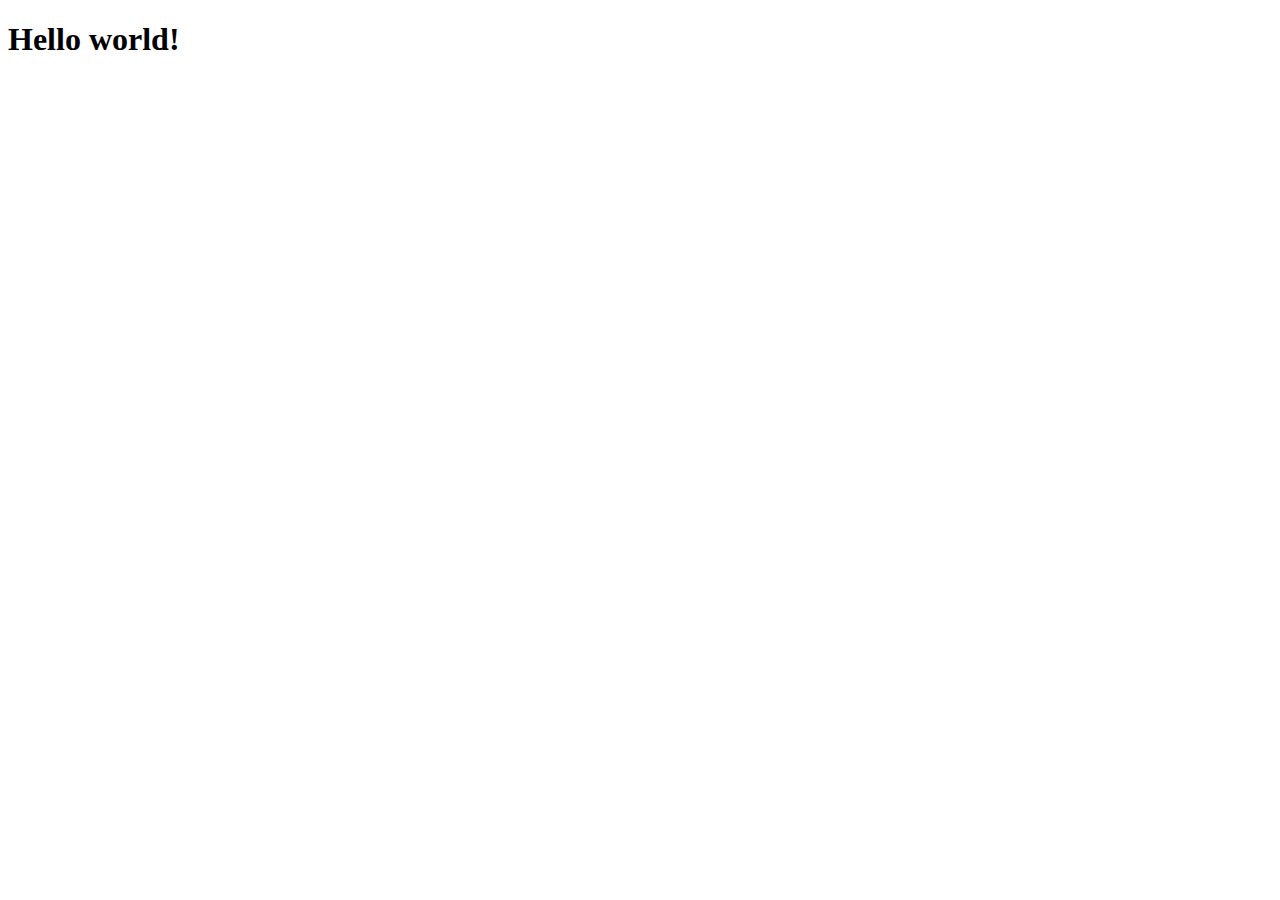
==== index.html @ a8e100d0 "get start" ====
<!DOCTYPE html>
<html lang="en">
<head>
  <meta charset="UTF-8">
  <meta http-equiv="X-UA-Compatible" content="IE=edge">
  <meta name="viewport" content="width=device-width, initial-scale=1.0">
  <title>Document</title>
</head>
<body>
  <h1>Hello world!</h1>
</body>
</html>
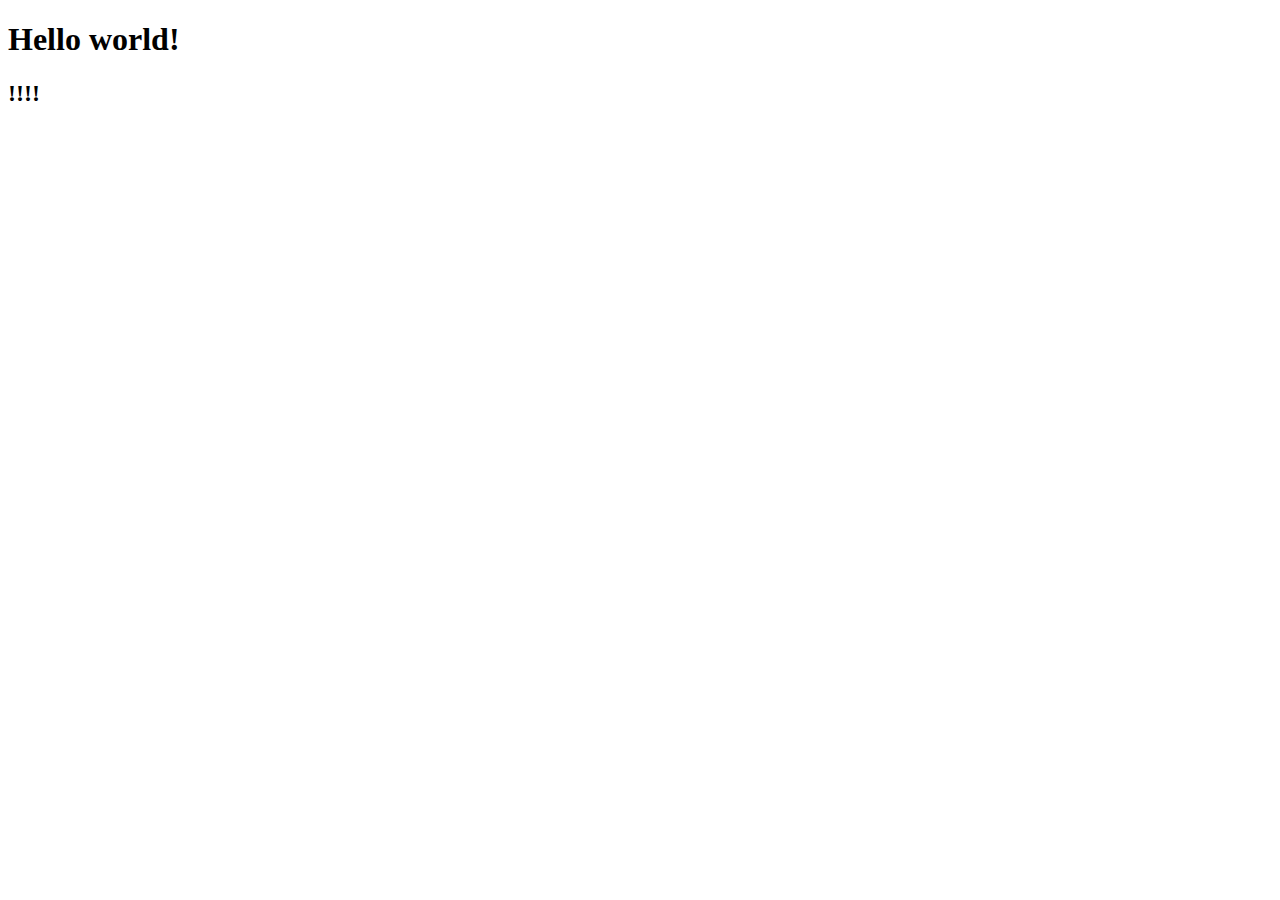
==== commit f8992dcb: "get get" ====
--- a/index.html
+++ b/index.html
@@ -8,5 +8,6 @@
 </head>
 <body>
   <h1>Hello world!</h1>
+  <h2>!!!!</h2>
 </body>
 </html>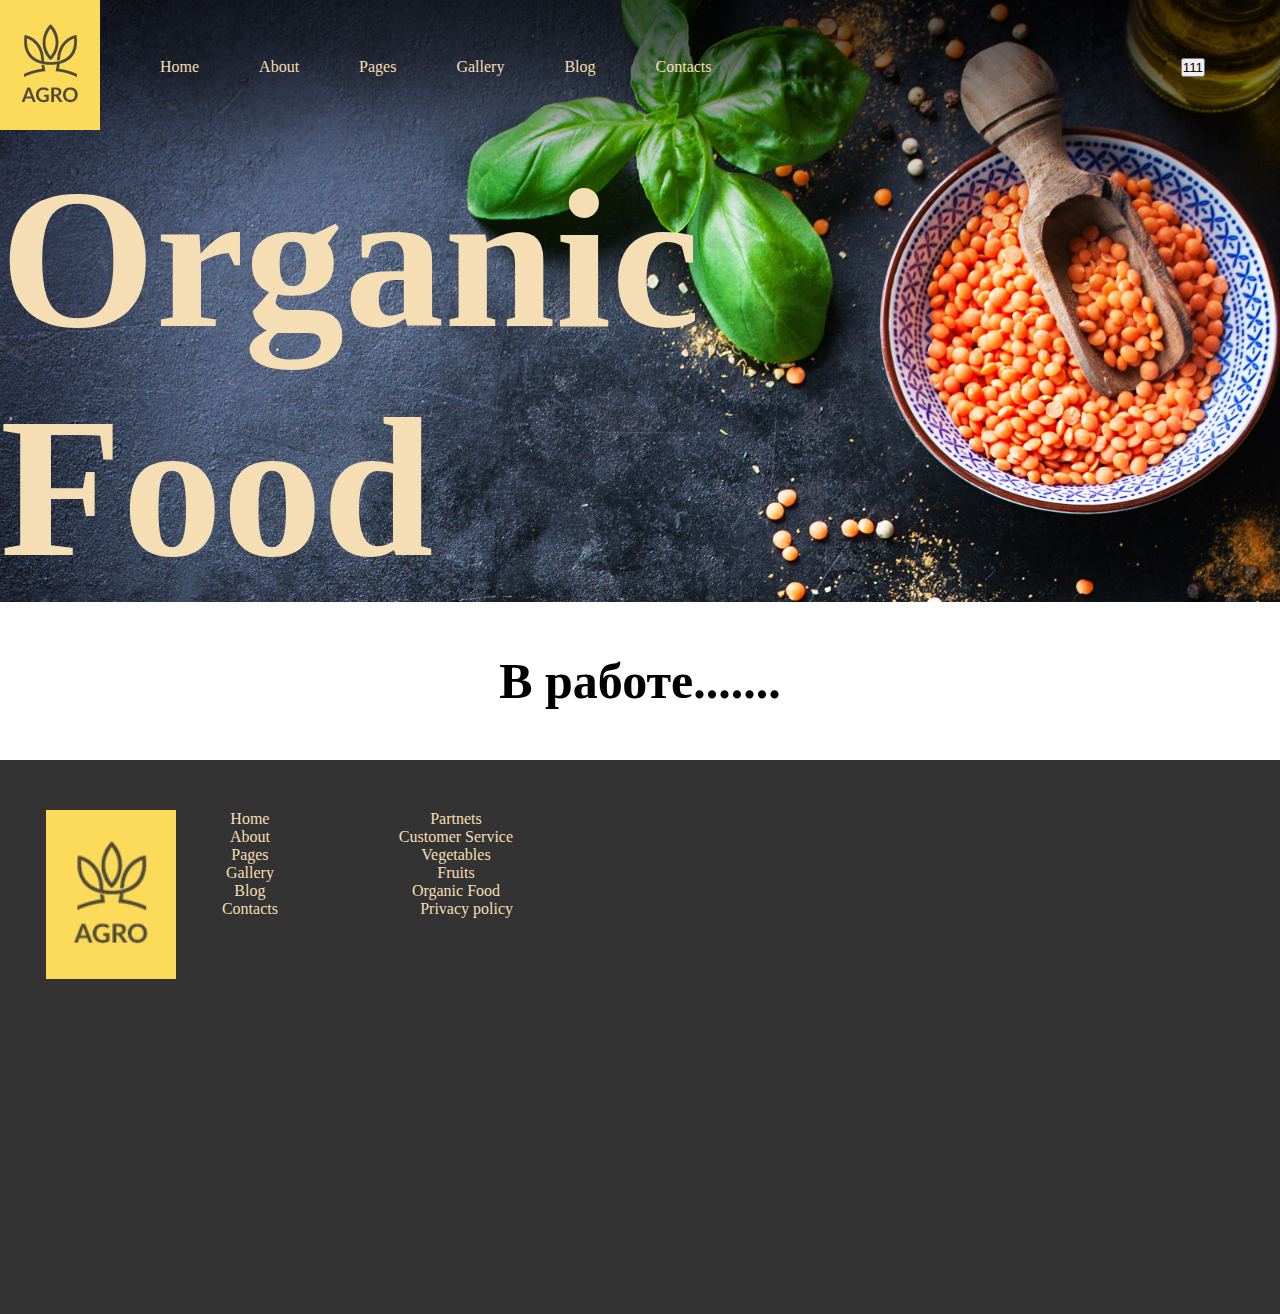
==== commit bf90eb6f: "test1" ====
--- a/index.html
+++ b/index.html
@@ -5,9 +5,64 @@
   <meta http-equiv="X-UA-Compatible" content="IE=edge">
   <meta name="viewport" content="width=device-width, initial-scale=1.0">
   <title>Document</title>
+  <link rel="stylesheet" href="css/style.css">
 </head>
 <body>
-  <h1>Hello world!</h1>
-  <h2>!!!!</h2>
+  <div class="wrapper">
+    <header>
+      <div class="header_container">
+        <nav>
+          <ul>
+            <li><img src="img/Logo.png" alt=""></li>
+            <li>Home</li>
+            <li>About</li>
+            <li>Pages</li>
+            <li>Gallery</li>
+            <li>Blog</li>
+            <li>Contacts</li>  
+            <li><button>111</button></li>                                   
+          </ul>
+        </nav>
+        <h1>Organic <br> Food</h1>
+      </div>
+    </header>
+
+    <section>
+      <h2>В работе.......</h2>
+    </section>
+
+    <footer>
+      <div class="footer_container">
+        <div class="left">
+            <img class="logo_footer" src="img/Logo.png" alt="">
+
+           
+        </div>
+        <div>
+          <ul class="footer_ul">
+            <li class="footer_li">Home</li>
+            <li class="footer_li">About</li>
+            <li class="footer_li">Pages</li>
+            <li class="footer_li">Gallery</li>
+            <li class="footer_li">Blog</li>
+            <li class="footer_li">Contacts</li> 
+          </ul>
+        </div>
+        <div>
+          <ul  class="footer_ul">
+            <li class="footer_li">Partnets</li>
+            <li class="footer_li">Customer Service</li>
+            <li class="footer_li">Vegetables</li>
+            <li class="footer_li">Fruits</li>
+            <li class="footer_li">Organic Food</li>
+            <li class="footer_li">Privacy policy</li>
+          </ul>
+        </div>
+        <div class="right">
+          <iframe src="https://www.google.com/maps/embed?pb=!1m18!1m12!1m3!1d391.1652606994246!2d37.586775946040554!3d48.73537290960362!2m3!1f0!2f0!3f0!3m2!1i1024!2i768!4f13.1!3m3!1m2!1s0x40df973c5c40a5d3%3A0x9c07b05f325732c3!2z0JDQutCw0LTQtdC80LjRjyDQqNCw0LM!5e0!3m2!1sru!2sua!4v1618956662207!5m2!1sru!2sua" width="600" height="500" style="border:0;" allowfullscreen="" loading="lazy"></iframe>
+        </div>
+      </div>
+    </footer>
+  </div>
 </body>
 </html>--- a/css/style.css
+++ b/css/style.css
@@ -0,0 +1,60 @@
+* {
+  margin: 0;
+  padding: 0;
+}
+header {
+  background-image: url(../img/fon_header.jpg);
+  background-repeat: no-repeat;
+  background-size: cover;
+}
+.header_container {
+  width: 100%;
+  max-width: 1400px;
+  margin: auto;
+}
+nav {
+
+}
+ul {
+  display: flex;
+  justify-content: flex-start;
+  align-items: center;
+  list-style: none;
+  color: wheat;
+  padding: 0 15px 10px 0;
+}
+li {
+  margin-right: 60px;
+
+}
+li:last-child {
+  margin-left: auto;
+}
+h1 {
+  text-align: left;
+  color: wheat;
+  font-size: 200px;
+}
+h2 {
+  padding: 50px;
+  font-size: 50px;
+  text-align: center;
+}
+footer {
+  background-color: #333333;
+}
+.footer_container {
+  display: flex;
+  justify-content: space-evenly;
+  padding-top: 50px;
+}
+.logo_footer {
+  width: 130px;
+  height: auto;
+}
+.left {
+  justify-content: space-between;
+}
+.footer_ul {
+  flex-direction: column;
+}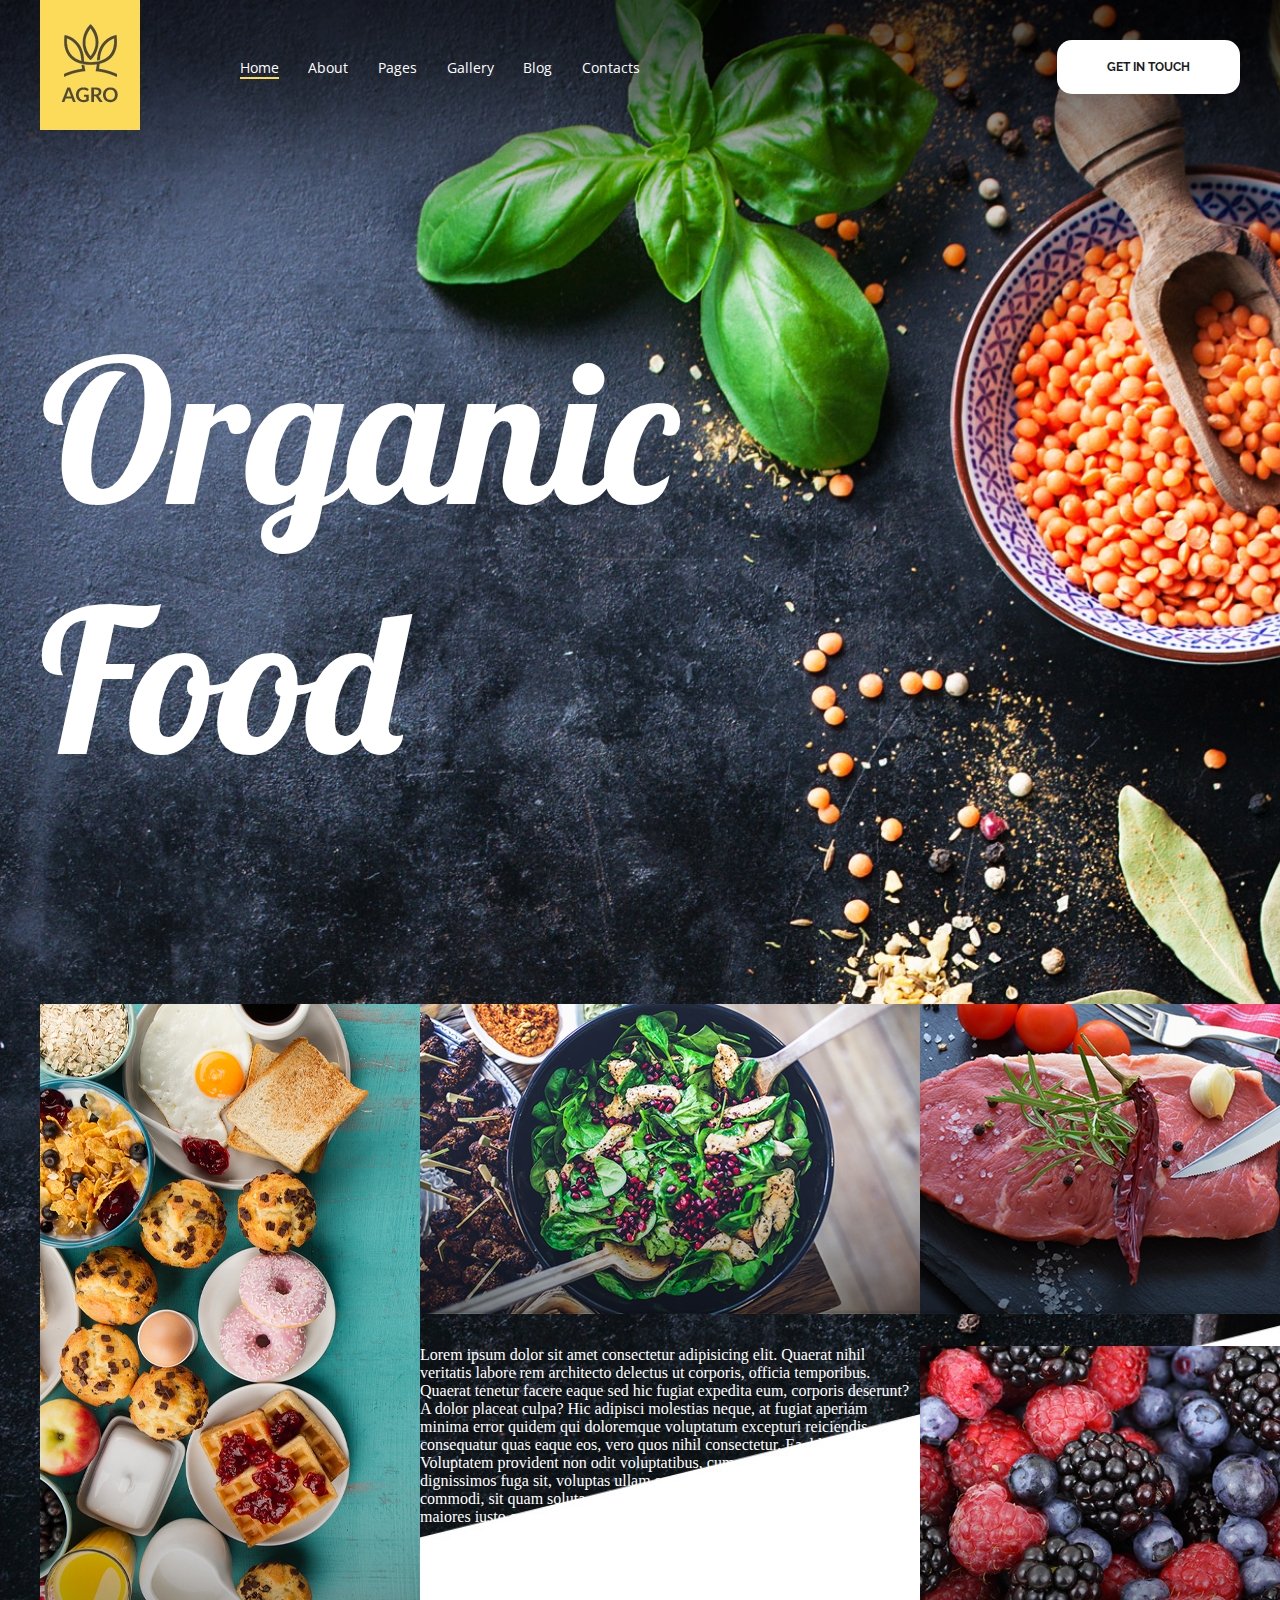
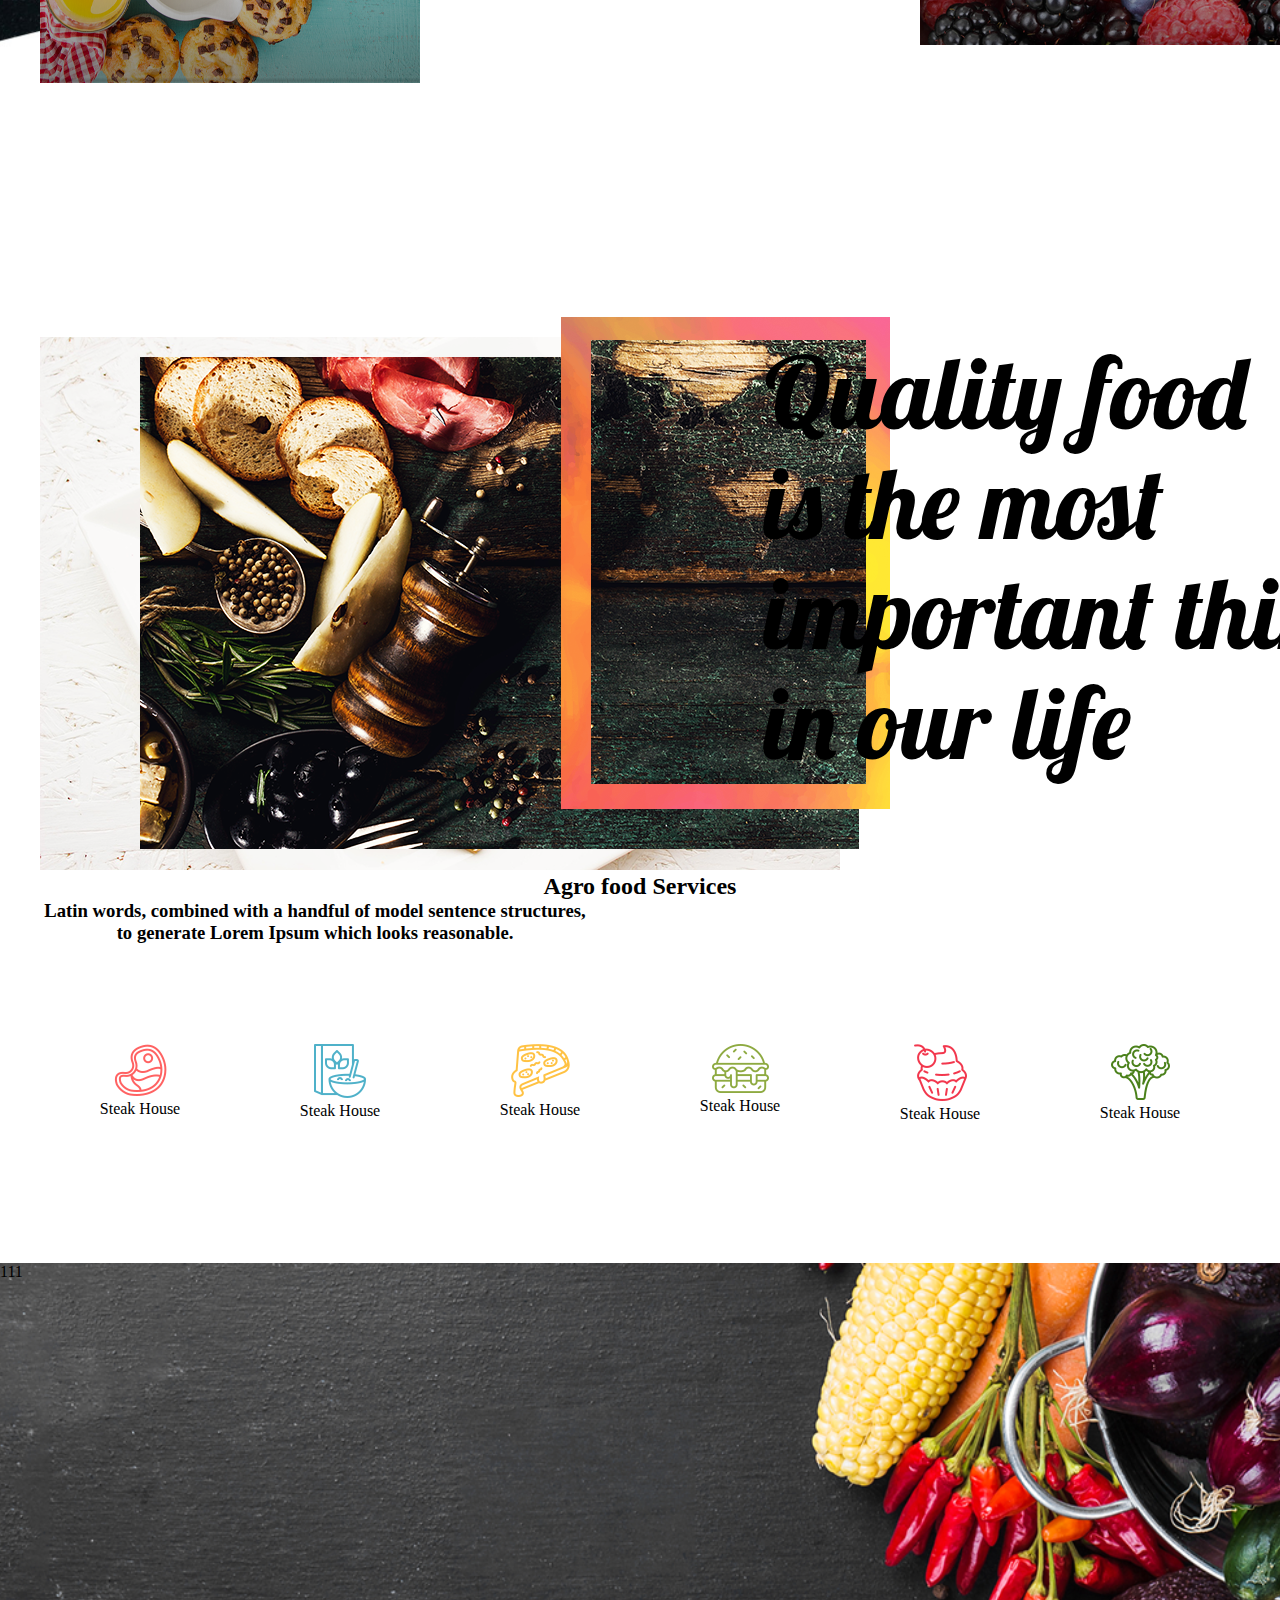
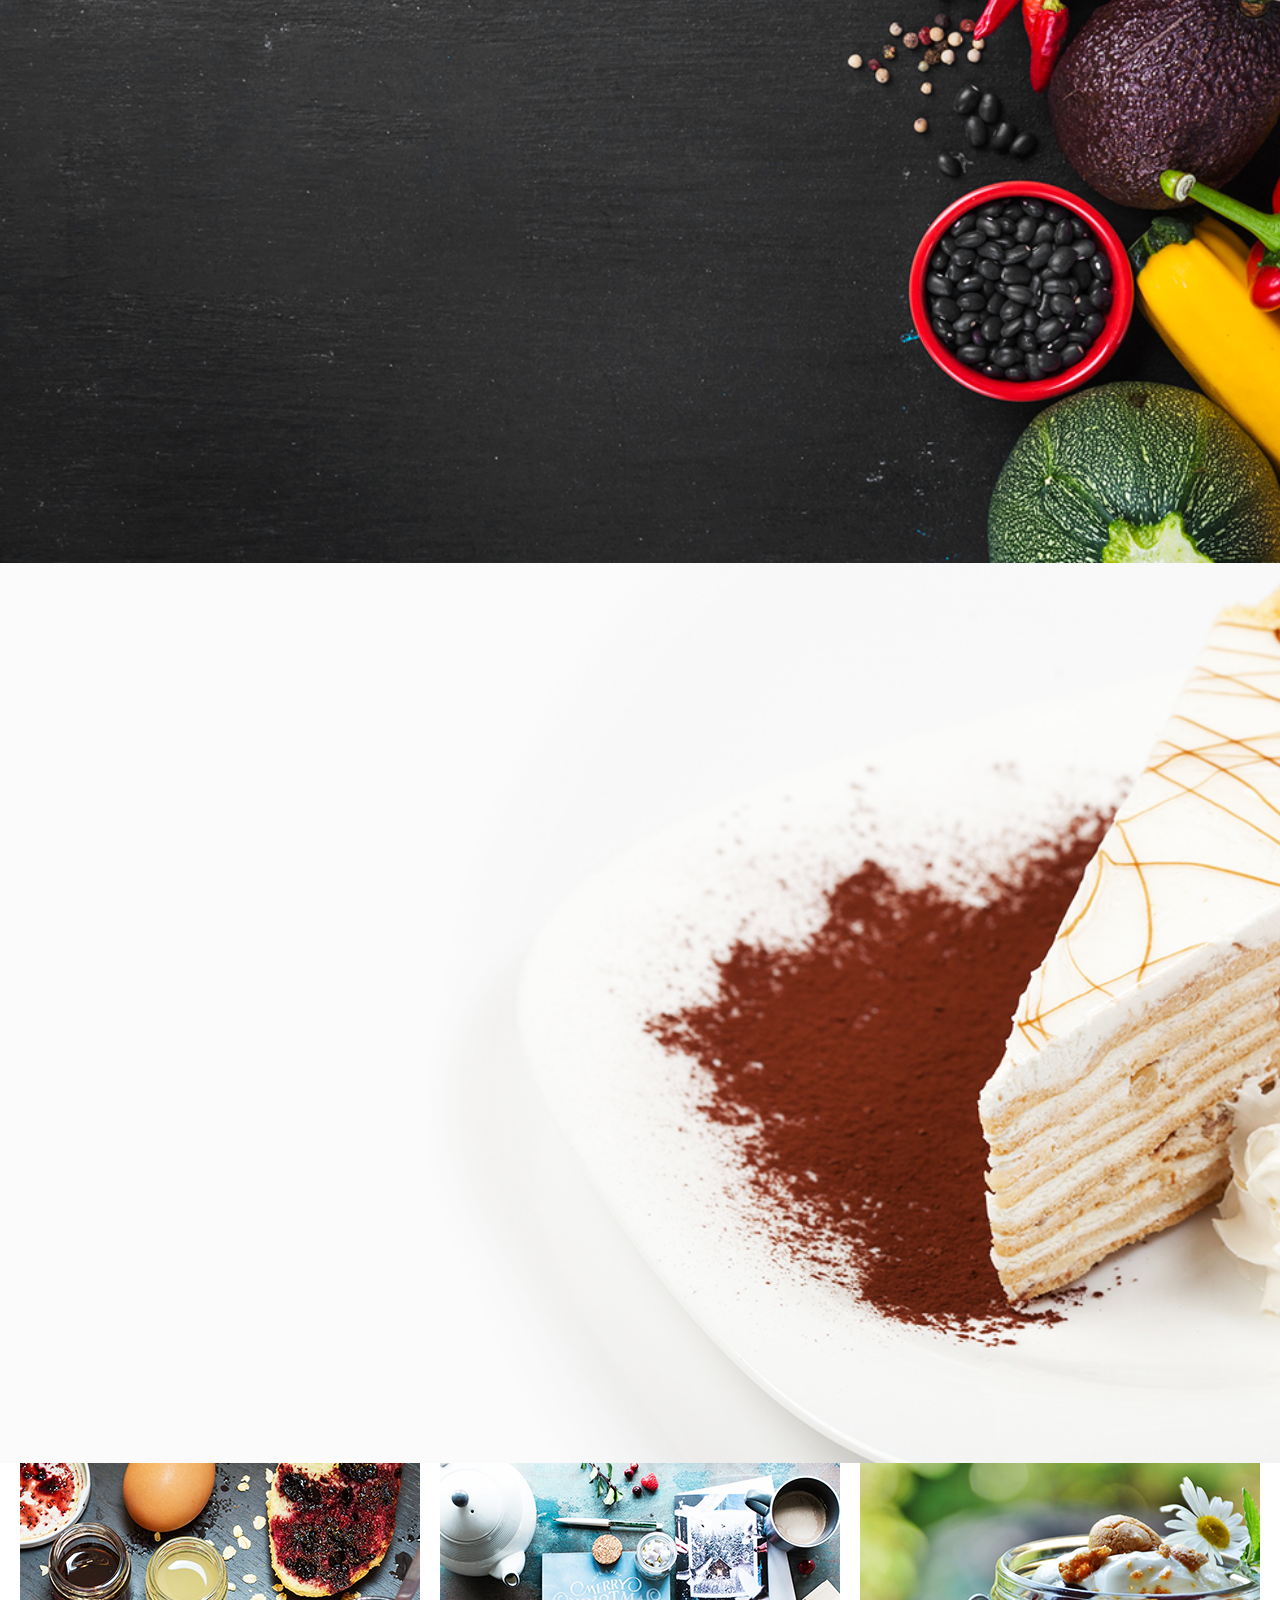
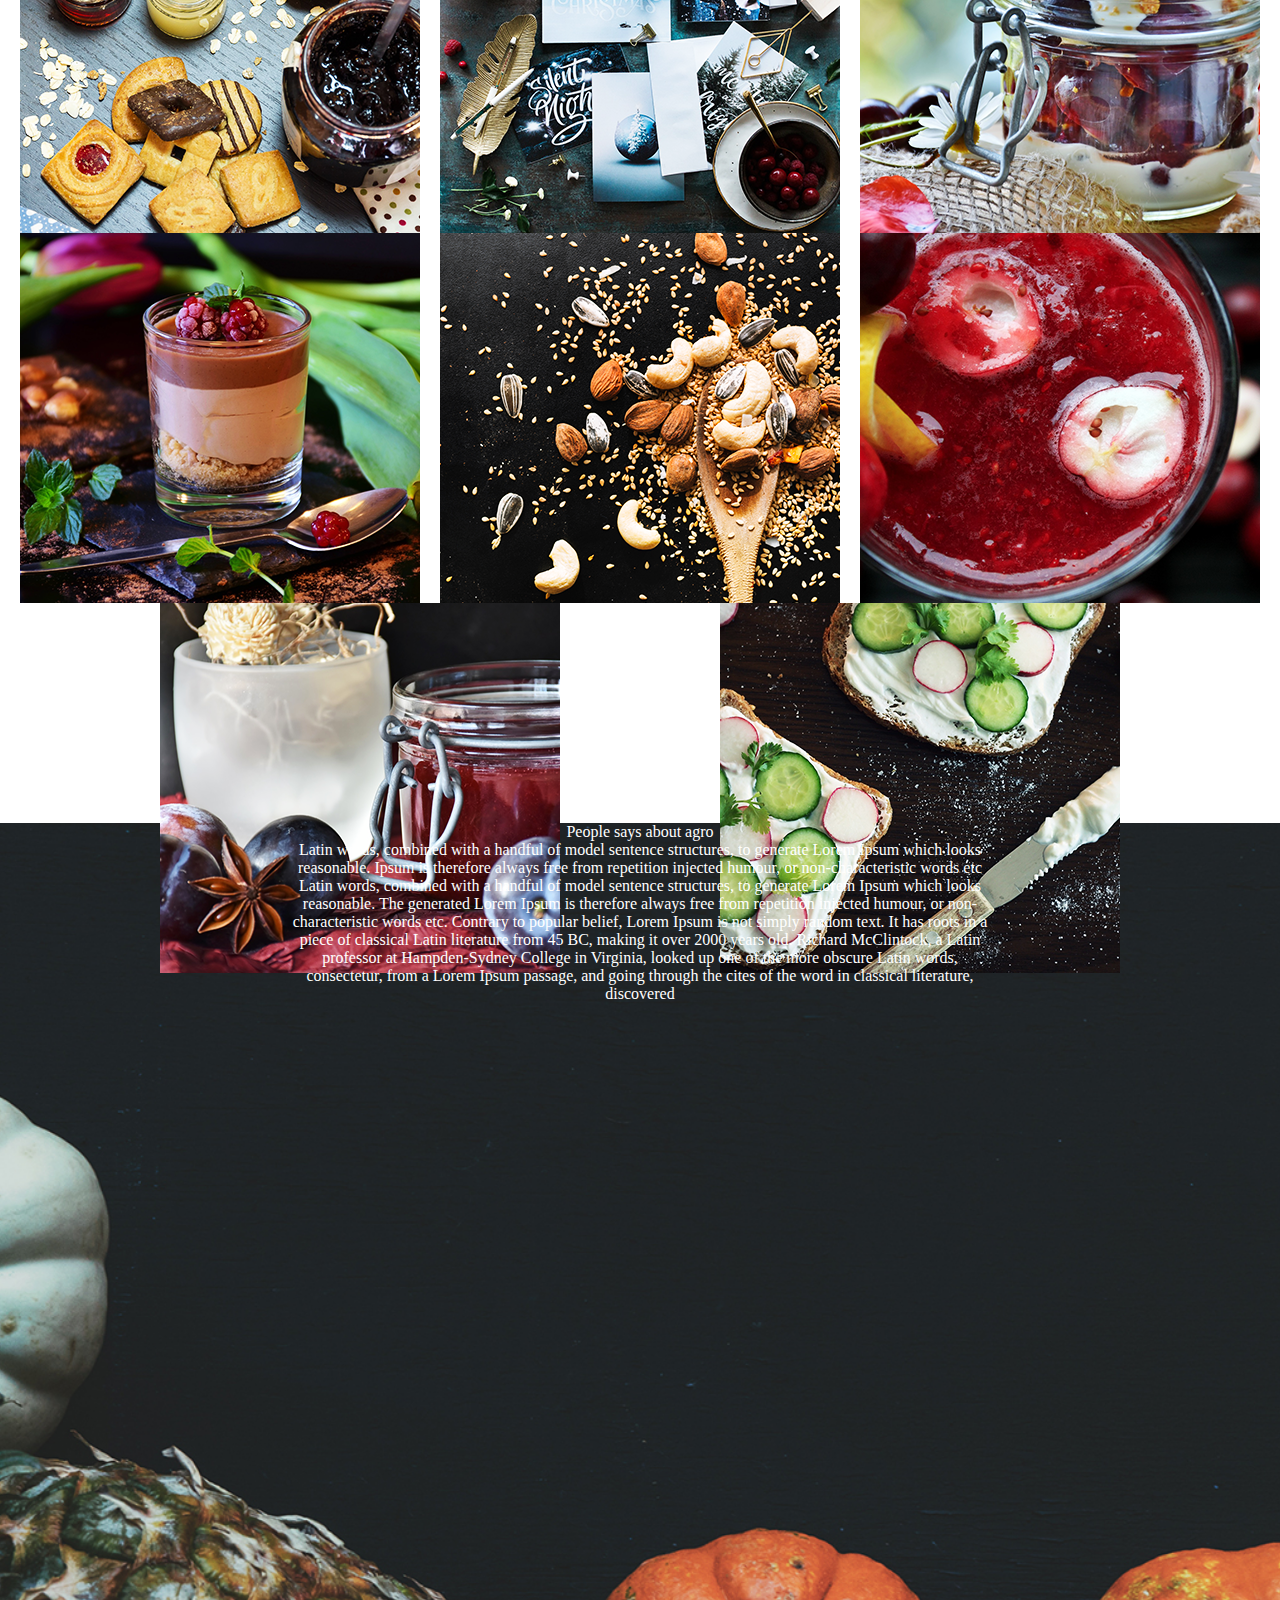
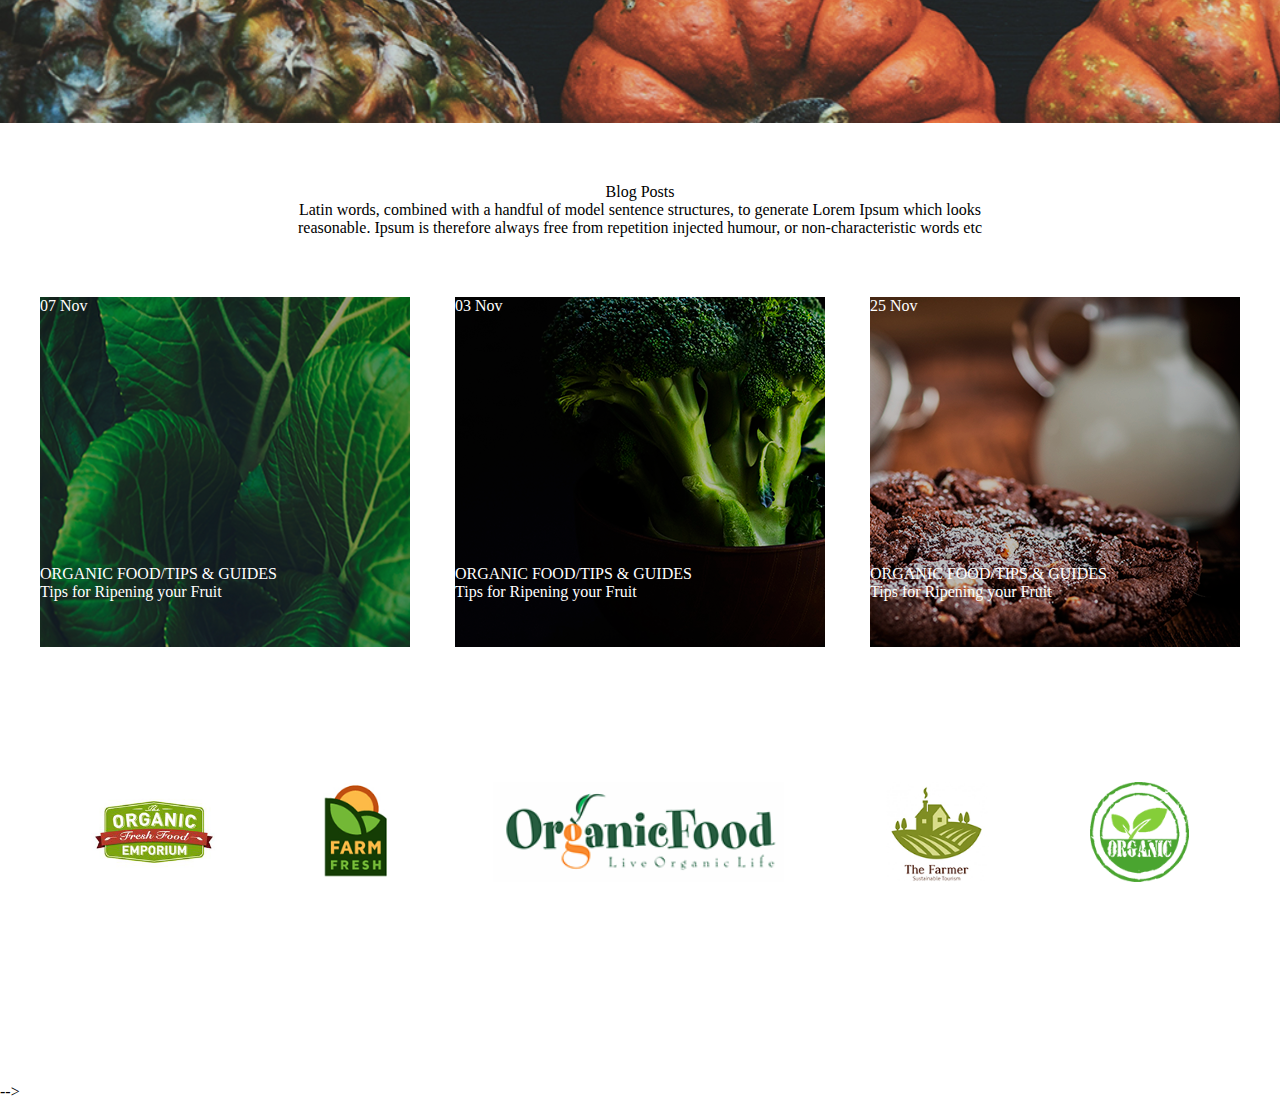
==== commit 30db6408: "test_2" ====
--- a/index.html
+++ b/index.html
@@ -10,59 +10,184 @@
 <body>
   <div class="wrapper">
     <header>
-      <div class="header_container">
+      <div class="header_header">
         <nav>
           <ul>
-            <li><img src="img/Logo.png" alt=""></li>
-            <li>Home</li>
-            <li>About</li>
-            <li>Pages</li>
-            <li>Gallery</li>
-            <li>Blog</li>
-            <li>Contacts</li>  
-            <li><button>111</button></li>                                   
+            <li> <img src="img/header/Logo.png" alt="logo_baner"></li>
+            <li> <a href="#" class="polosa">Home</a></li>
+            <li> <a href="#">About</a></li>
+            <li> <a href="#">Pages</a></li>
+            <li> <a href="#">Gallery</a></li>
+            <li> <a href="#">Blog</a></li>
+            <li> <a href="#">Contacts</a></li>
           </ul>
+          <a href="#" class="btn">Get in Touch</a>
         </nav>
-        <h1>Organic <br> Food</h1>
       </div>
     </header>
+    <section class="odin">
+      <div class="section_container_0">
+        <p>Organic <br> Food</p>
+      </div>
+      <div class="section_container_1">
+        <div class="div1"> <img src="img/header/container/img_1_1.png" alt="" class="img_vert"></div>
+        <div class="div2"> <img src="img/header/container/img_2_1.png" alt="" class="img"></div>
+        <div class="div3"> <img src="img/header/container/img_3_1.png" alt="" class="img"></div>
+        <div class="div4"> <img src="img/header/container/img_4_1.png" alt="" class="img"></div>
+        <div class="div5"> Lorem ipsum dolor sit amet consectetur adipisicing elit. Quaerat nihil veritatis labore rem architecto delectus ut corporis, officia temporibus. Quaerat tenetur facere eaque sed hic fugiat expedita eum, corporis deserunt?
+        A dolor placeat culpa? Hic adipisci molestias neque, at fugiat aperiam minima error quidem qui doloremque voluptatum excepturi reiciendis consequatur quas eaque eos, vero quos nihil consectetur. Ea, blanditiis esse.
+        Voluptatem provident non odit voluptatibus, cumque libero doloribus, dignissimos fuga sit, voluptas ullam sunt asperiores optio debitis! Id, commodi, sit quam soluta repellat necessitatibus consectetur, accusantium maiores iusto cum cupiditate. </div>
+       </div>
+    </section>
+  </div>
 
-    <section>
-      <h2>В работе.......</h2>
+
+
+    <section class="section_2">
+      <div class="section_container_2">
+        <img class="img_2" src="img/section_1/img_1_2.png" alt="">
+        <img class="img_1" src="img/section_1/img_1_1.png" alt="">
+        <img class="img_3" src="img/section_1/img_2_1.png" alt="">
+        <p>
+          <span>Quality</span>
+          <span>food <br> is the</span>
+          <span>most <br> important</span>
+          <span>thing <br> in our</span>
+          <span>life</span>
+        </p>
+        
+      </div>
+
+    </section>
+
+    <section class="section_2">
+      <div class="section_container_2">
+        <div class="div">
+          <h2>Agro food Services</h2>
+          <h3>Latin words, combined with a handful of model sentence structures,
+             to generate Lorem Ipsum which looks reasonable.</h3>
+          <div class="img_s2">
+            <div class="div_div">
+              <img src="img/section_2/img1_1.png" alt="">
+              <span>Steak House</span>
+            </div>
+            <div class="div_div">
+              <img src="img/section_2/img1_2.png" alt="">
+              <span>Steak House</span>
+            </div>
+            <div class="div_div">
+              <img src="img/section_2/img1_3.png" alt="">
+              <span>Steak House</span>
+            </div>
+            <div class="div_div">
+              <img src="img/section_2/img1_4.png" alt="">
+              <span>Steak House</span>
+            </div>
+            <div class="div_div">
+              <img src="img/section_2/img1_5.png" alt="">
+              <span>Steak House</span>
+            </div>
+            <div class="div_div">
+              <img src="img/section_2/img1_6.png" alt="">
+              <span>Steak House</span>
+            </div>
+          </div>
+        </div>
+      </div>
+    </section>
+
+    <section class="section_3">
+      <div class="section_container">
+        <p>111</p>
+      </div>
+    </section>
+
+    <section class="section_4">
+
+    </section>
+
+    <section class="section_5">
+      <div class="section_container"></div>
+    </section>
+
+    <section class="section_6">
+      <img src="img/section_6/img1_1.png" alt="galleryy">
+      <img src="img/section_6/img1_2.png" alt="galleryy">
+      <img src="img/section_6/img1_3.png" alt="galleryy">
+      <img src="img/section_6/img1_4.png" alt="galleryy">
+      <img src="img/section_6/img1_5.png" alt="galleryy">
+      <img src="img/section_6/img1_6.png" alt="galleryy">
+      <img src="img/section_6/img1_7.png" alt="galleryy">
+      <img src="img/section_6/img1_8.png" alt="galleryy">
+    </section>
+
+    <section class="section_7">
+      <div class="section_container_7">
+        <div class="text">
+          <p>People says about agro</p>
+          <p>Latin words, combined with a handful of model sentence structures, to generate Lorem Ipsum which looks reasonable.
+            Ipsum is therefore always free from repetition injected humour, or non-characteristic words etc</p>
+          <p>Latin words, combined with a handful of model sentence structures, to generate Lorem Ipsum which looks reasonable.
+             The generated Lorem Ipsum is therefore always free from repetition injected humour, or non-characteristic words etc.
+            Contrary to popular belief, Lorem Ipsum is not simply random text. It has roots in a piece of classical Latin
+            literature from 45 BC, making it over 2000 years old. Richard McClintock, a Latin professor at Hampden-Sydney
+            College in Virginia, looked up one of the more obscure Latin words, consectetur, from a Lorem Ipsum passage,
+            and going through the cites of the word in classical literature, discovered</p>
+        </div>
+      </div>
+    </section>
+
+    <section class="section_8">
+      <div class="section_container_8">
+        <div class="text">
+          <span>Blog</span> <span>Posts</span>
+          <p>Latin words, combined with a handful of model sentence structures, to generate Lorem Ipsum which looks reasonable.
+            Ipsum is therefore always free from repetition injected humour, or non-characteristic words etc
+          </p>
+        </div>
+        <div class="news">
+          <div class="card card_fon_1">
+            <div class="item_top">
+              <span>07</span> <span>Nov</span>
+            </div>
+            <div class="item_bottom">
+              <p>ORGANIC FOOD/TIPS & GUIDES</p>
+              <p>Tips for Ripening your Fruit</p>
+            </div>
+          </div>
+          <div class="card card_fon_2">
+            <div class="item_top">
+              <span>03</span> <span>Nov</span>
+            </div>
+            <div class="item_bottom">
+              <p>ORGANIC FOOD/TIPS & GUIDES</p>
+              <p>Tips for Ripening your Fruit</p>
+            </div>
+          </div>
+          <div class="card card_fon_3">
+            <div class="item_top">
+              <span>25</span> <span>Nov</span>
+            </div>
+            <div class="item_bottom">
+              <p>ORGANIC FOOD/TIPS & GUIDES</p>
+              <p>Tips for Ripening your Fruit</p>
+            </div>
+          </div>
+        </div>
+        <div class="partners">
+          <img src="img/section_8/partners/img1_1.png" alt="partners_logo">
+          <img src="img/section_8/partners/img1_2.png" alt="partners_logo">
+          <img src="img/section_8/partners/img1_3.png" alt="partners_logo">
+          <img src="img/section_8/partners/img1_4.png" alt="partners_logo">
+          <img src="img/section_8/partners/img1_5.png" alt="partners_logo">
+        </div>
+      </div>
     </section>
 
     <footer>
-      <div class="footer_container">
-        <div class="left">
-            <img class="logo_footer" src="img/Logo.png" alt="">
+      <div class="footer_container"></div>
+    </footer> -->
 
-           
-        </div>
-        <div>
-          <ul class="footer_ul">
-            <li class="footer_li">Home</li>
-            <li class="footer_li">About</li>
-            <li class="footer_li">Pages</li>
-            <li class="footer_li">Gallery</li>
-            <li class="footer_li">Blog</li>
-            <li class="footer_li">Contacts</li> 
-          </ul>
-        </div>
-        <div>
-          <ul  class="footer_ul">
-            <li class="footer_li">Partnets</li>
-            <li class="footer_li">Customer Service</li>
-            <li class="footer_li">Vegetables</li>
-            <li class="footer_li">Fruits</li>
-            <li class="footer_li">Organic Food</li>
-            <li class="footer_li">Privacy policy</li>
-          </ul>
-        </div>
-        <div class="right">
-          <iframe src="https://www.google.com/maps/embed?pb=!1m18!1m12!1m3!1d391.1652606994246!2d37.586775946040554!3d48.73537290960362!2m3!1f0!2f0!3f0!3m2!1i1024!2i768!4f13.1!3m3!1m2!1s0x40df973c5c40a5d3%3A0x9c07b05f325732c3!2z0JDQutCw0LTQtdC80LjRjyDQqNCw0LM!5e0!3m2!1sru!2sua!4v1618956662207!5m2!1sru!2sua" width="600" height="500" style="border:0;" allowfullscreen="" loading="lazy"></iframe>
-        </div>
-      </div>
-    </footer>
   </div>
 </body>
 </html>--- a/css/style.css
+++ b/css/style.css
@@ -1,60 +1,297 @@
+@import url('https://fonts.googleapis.com/css2?family=Lato:wght@700;900&family=Lobster&family=Open+Sans:wght@300;400&family=Raleway:wght@100;400;700;900&display=swap');
+/* 
+font-family: 'Lato', sans-serif; 700  900
+font-family: 'Lobster', cursive;  400
+font-family: 'Open Sans', sans-serif; 300  400
+font-family: 'Raleway', sans-serif;  100 400  700 900
+*/
+
 * {
   margin: 0;
   padding: 0;
 }
+*, 
+*::after, 
+*::before {
+  box-sizing: border-box;
+}
+
+.wrapper {
+  background-color: #fff;
+  margin: 0 auto;
+
+  background-image: url(../img/header/fon_header.jpg);
+  background-repeat: no-repeat;
+  background-position: top;
+  background-size: cover;
+}
+a {
+  text-decoration: none;
+  font-family: 'Open Sans', sans-serif;
+  font-size: 14px;
+  font-weight: 400;
+  color: #fff;
+}
+.polosa {
+  border-bottom: 2px solid #fcdb5a;
+}
+ul {
+  list-style: none;
+}
+li:first-child {
+  margin-right: 70px;
+}
+
+/* header */
 header {
-  background-image: url(../img/fon_header.jpg);
-  background-repeat: no-repeat;
-  background-size: cover;
-}
-.header_container {
-  width: 100%;
-  max-width: 1400px;
-  margin: auto;
+  width: auto;
+  margin-bottom: 170px;
+}
+.header_header {
+  max-width: 1200px;
+  width: 100%;
+  margin: 0 auto;
 }
 nav {
-
+  display: flex;
+  align-items: center;
 }
 ul {
+  display: flex;
+  justify-content: space-between;
+  align-items: center;
+  width: 50%;
+}
+nav .btn {
+  margin-left: auto;
+  padding: 20px 50px;
+  background-color: #fff;
+  color: #1b1b1b;
+  font-family: 'Raleway', sans-serif;
+  font-weight: 700;
+  text-transform: uppercase;
+  font-size: 12px;
+  justify-content: center;
+  border-radius: 15px;
+  -webkit-border-radius: 15px;
+  -moz-border-radius: 15px;
+  -ms-border-radius: 15px;
+  -o-border-radius: 15px;
+}
+.section_container_0 {
+  max-width: 1200px;
+  width: 100%;
+  margin: 0 auto;
   display: flex;
   justify-content: flex-start;
   align-items: center;
-  list-style: none;
-  color: wheat;
-  padding: 0 15px 10px 0;
-}
-li {
-  margin-right: 60px;
-
-}
-li:last-child {
-  margin-left: auto;
-}
-h1 {
-  text-align: left;
-  color: wheat;
+  padding-bottom: 200px;
+}
+.section_container_0 p {
+  font-family: 'Lobster', cursive;
+  font-weight: 400;
+  text-transform: capitalize;
   font-size: 200px;
-}
-h2 {
-  padding: 50px;
-  font-size: 50px;
-  text-align: center;
-}
-footer {
-  background-color: #333333;
-}
-.footer_container {
-  display: flex;
+  color: #fff;
+}
+/* section_1 */
+
+.section_container_1 {
+  display: grid;
+  grid-template-columns: 1fr 1fr 1fr;
+  grid-template-rows: 1fr 1fr;
+  grid-column-gap: 0px;
+  grid-row-gap: 0px;
+
+  max-width: 1200px;
+  width: 100%;
+  margin: 0 auto;
+  }
+  .img_vert {
+    width: 380px;
+    height: auto;
+  }
+  .img {
+    width: 500px;
+    height: auto;
+  }
+  .div5 {
+    color: #fff;
+  }
+  .div1 { grid-area: 1 / 1 / 3 / 2; }
+  .div2 { grid-area: 1 / 2 / 2 / 3; }
+  .div3 { grid-area: 1 / 3 / 2 / 4; }
+  .div4 { grid-area: 2 / 3 / 3 / 4; }
+  .div5 { grid-area: 2 / 2 / 3 / 3; }
+
+  .odin {
+    margin-bottom: 150px;
+  }
+/* section_2 */
+.section_2 {
+  margin-bottom: 140px;
+}
+.section_container_2 {
+  max-width: 1200px;
+  width: 100%;
+  margin: 0 auto;
+  position: relative;
+}
+.img_1 {
+  width: 719px;
+  height: auto;
+  top: 120px;
+  left: 100px;
+  z-index: 3;
+  position: relative;
+}
+.img_2 {
+  width: 800px;
+  height: auto;
+  top: 100px;
+  z-index: 1;
+  position: absolute;
+}
+.img_3 {
+  width: 329px;
+  height: auto;
+  top: 80px;
+  right: 350px;
+  z-index: 5;
+  position: absolute;
+}
+.section_container_2 p {
+  font-family: 'Lobster', cursive;
+  font-weight: 400;
+  font-size: 100px;
+  line-height: 110px;
+  color: #000;
+  top: 100px;
+  right: -140px;
+  z-index: 6;
+  position: absolute;
+  margin-bottom: 140px;
+}
+.div {
+  text-align: center;
+  margin: 0 auto;
+}
+.div h2 {
+  text-align: center;
+}
+.div h3 {
+  text-align: center;
+  width: 550px;
+  padding-bottom: 100px;
+}
+.img_s2 {
+  display: flex;
+  justify-content: space-around;
+}
+.div_div span{
+  display: block;
+}
+/* section_3 */
+.section_3 {
+  height: 100vh;
+  width: auto;
+
+  background-image: url(../img/section_3/fon_section_3.png);
+  background-repeat: no-repeat;
+  background-position: top;
+  background-size: cover;
+}
+/* section_4 */
+.section_4 {
+  height: 100vh;
+  width: auto;
+
+  background-image: url(../img/section_4/img1_2.png);
+  background-repeat: no-repeat;
+  background-position: top;
+  background-size: cover;
+}
+/* section_5 */
+/* section_6 */
+.section_6 {
+  height: 100vh;
+  width: auto;
+  display: flex;
+  flex-wrap: wrap;
   justify-content: space-evenly;
-  padding-top: 50px;
-}
-.logo_footer {
-  width: 130px;
-  height: auto;
-}
-.left {
+}
+.section_6 img {
+  height:370px;
+  width: auto;
+}
+/* section_7 */
+.section_7 {
+  height: 100vh;
+  width: auto;
+
+  background-image: url(../img/section_7/img1_1.jpg);
+  background-repeat: no-repeat;
+  background-position: center;
+  background-size: cover;
+}
+.section_container_7 {
+  color: #fff;
+}
+/* section_8 */
+.section_8 {
+  height: 100vh;
+  width: auto;
+}
+.section_container_8 {
+  max-width: 1200px;
+  width: 100%;
+  margin: 0 auto;
+}
+.text {
+  text-align: center;
+  margin: 60px auto;
+  width: 700px;
+}
+.news {
+  display: flex;
   justify-content: space-between;
-}
-.footer_ul {
-  flex-direction: column;
-}+  margin-bottom: 135px;
+}
+.card {
+  height: 350px;
+  width: 370px;
+  color: #fff;
+}
+.card_fon_1 {
+  background-image: url(../img/section_8/img1_1_1.png);
+  background-repeat: no-repeat;
+  background-position: center;
+  background-size: cover;
+}
+.card_fon_2 {
+  background-image: url(../img/section_8/img1_2.png);
+  background-repeat: no-repeat;
+  background-position: center;
+  background-size: cover;
+}
+.card_fon_3 {
+  background-image: url(../img/section_8/img1_3.png);
+  background-repeat: no-repeat;
+  background-position: center;
+  background-size: cover;
+}
+.item_top {
+  margin-bottom: 250px;
+}
+.item_bottom {
+
+}
+.partners {
+  display: flex;
+  justify-content: space-around;
+}
+.partners img {
+  height: 100px;
+  width: auto;
+}
+/* footer */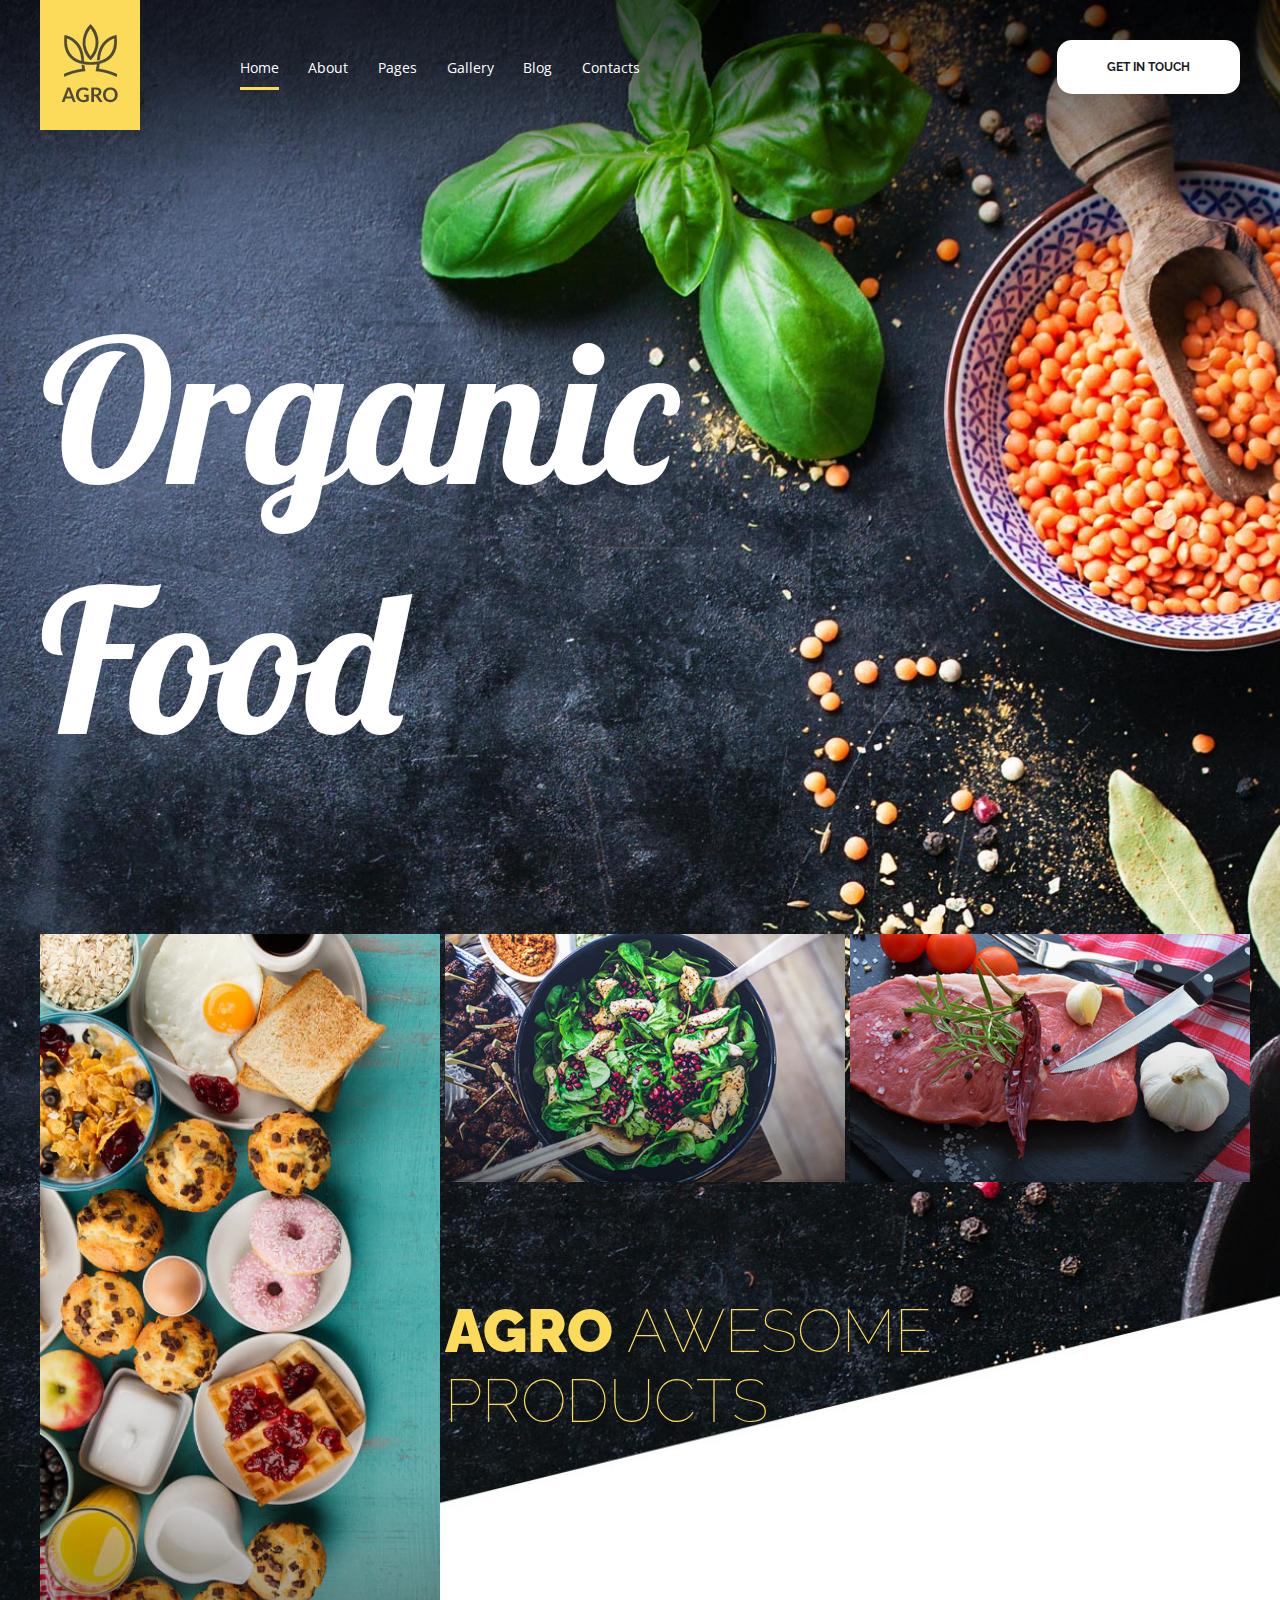
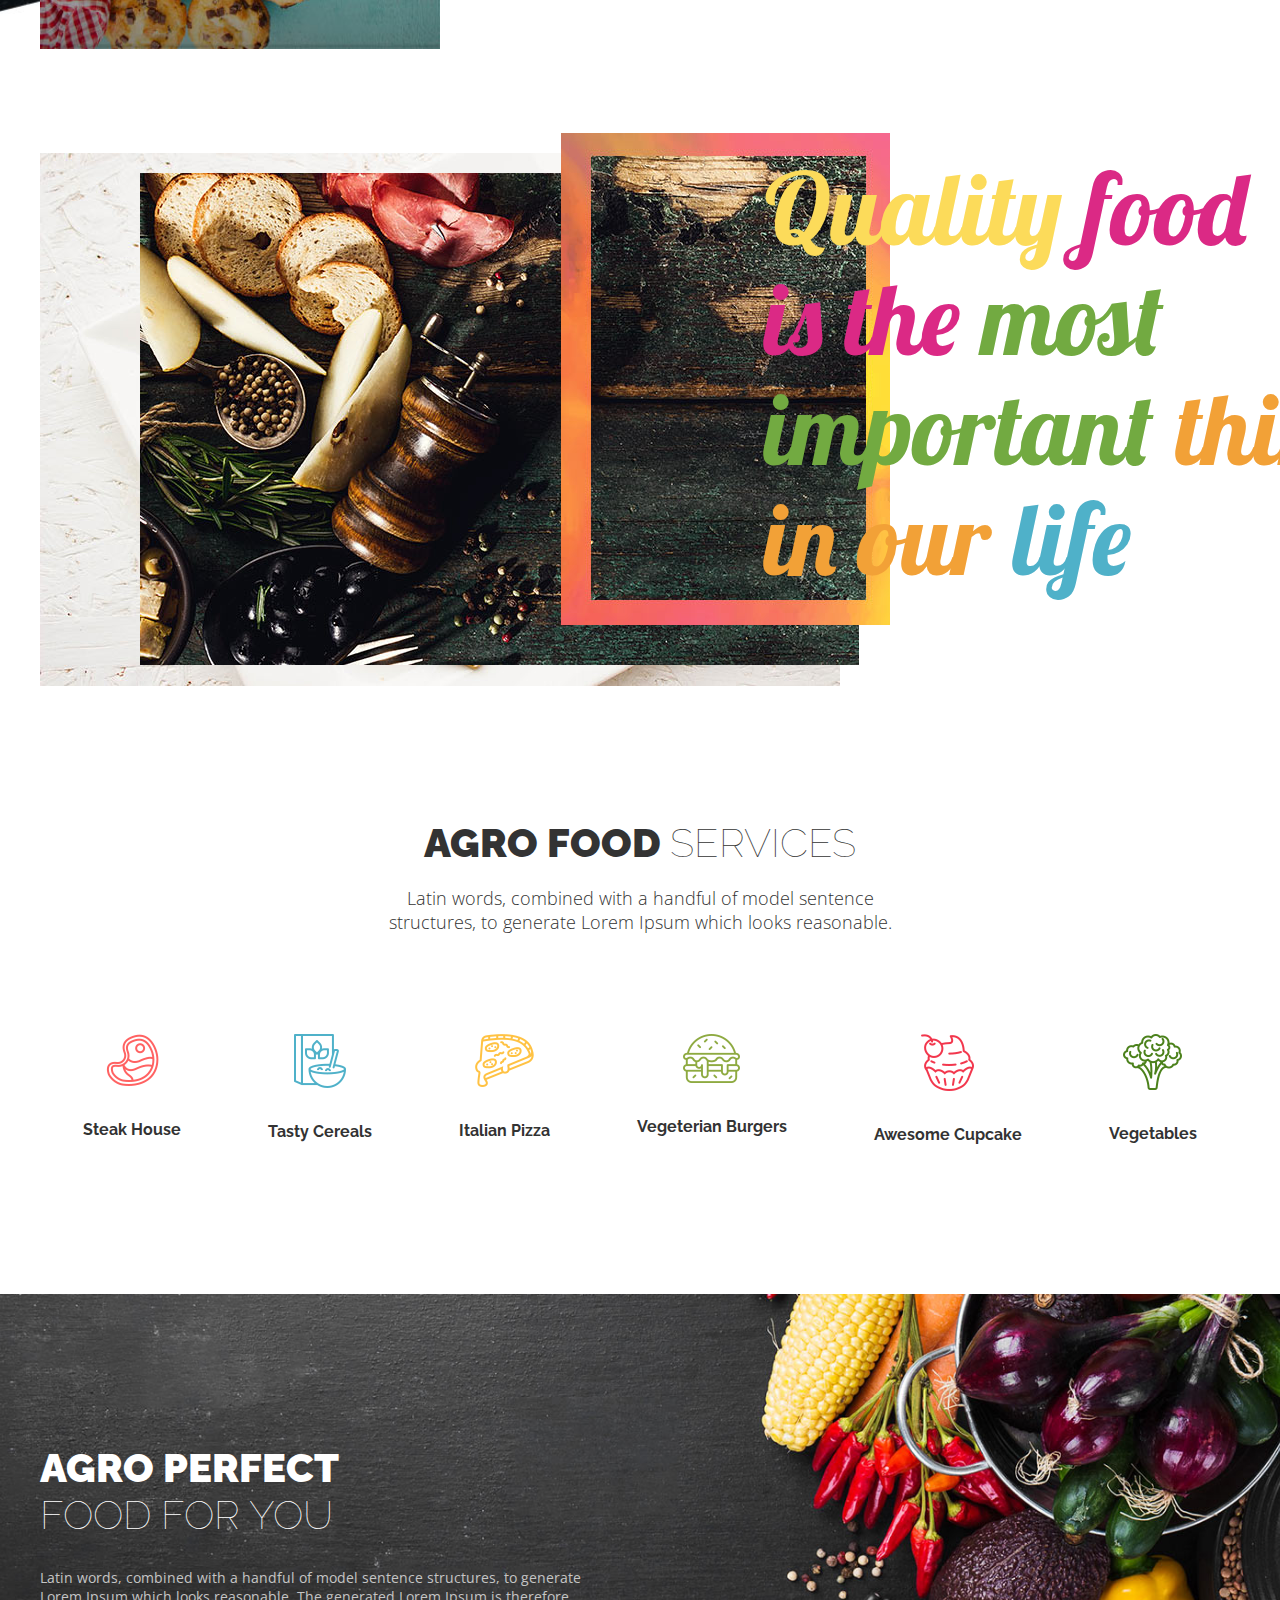
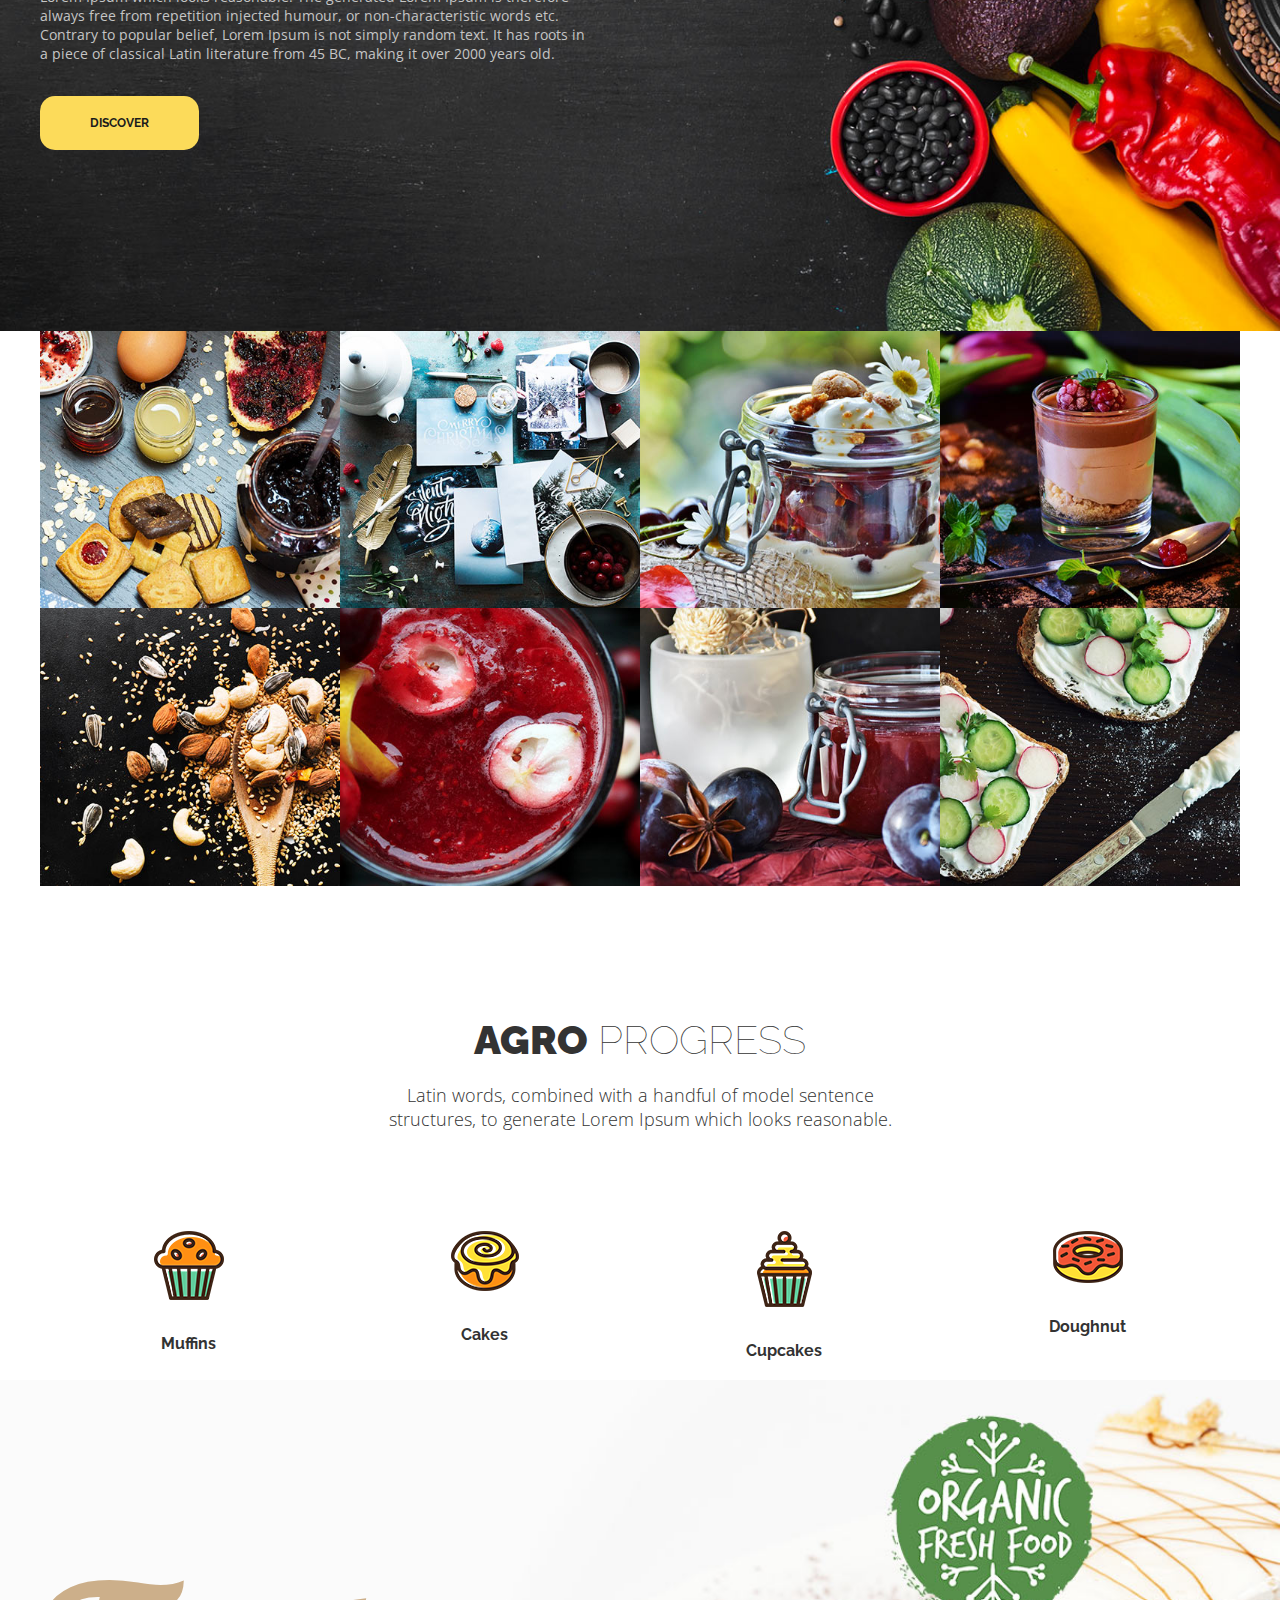
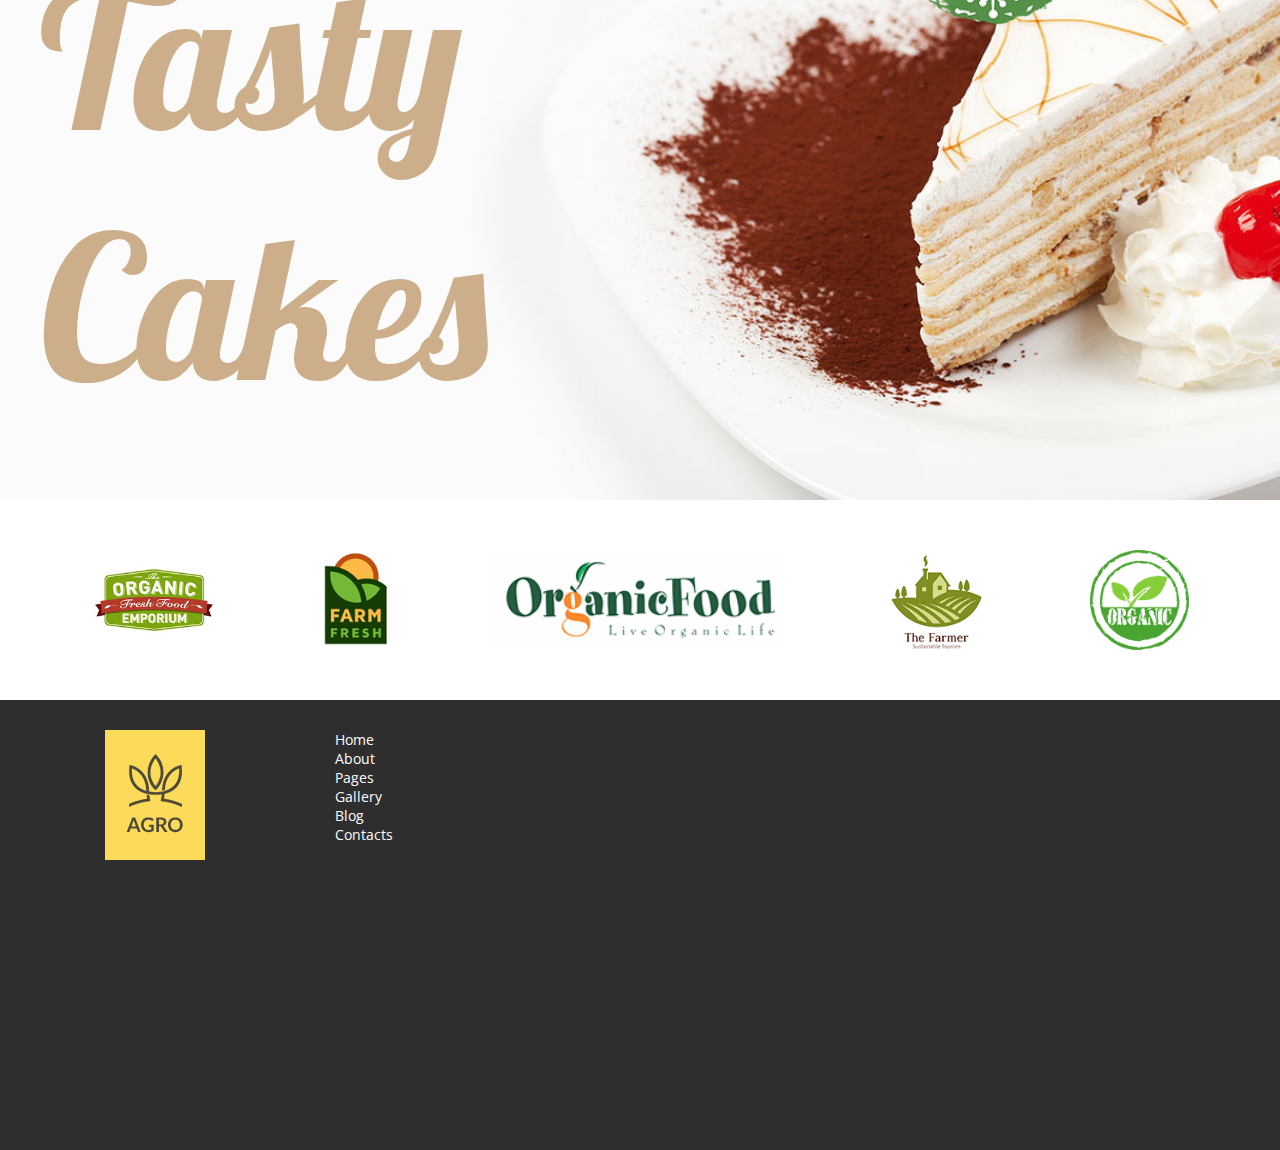
==== commit 01311739: "final" ====
--- a/index.html
+++ b/index.html
@@ -2,15 +2,16 @@
 <html lang="en">
 <head>
   <meta charset="UTF-8">
-  <meta http-equiv="X-UA-Compatible" content="IE=edge">
   <meta name="viewport" content="width=device-width, initial-scale=1.0">
+  <meta http-equiv="X-UA-Compatible" content="ie=edge">
   <title>Document</title>
   <link rel="stylesheet" href="css/style.css">
+  <link rel="shortcut icon" href="favicon.png" type="image/png">
 </head>
 <body>
   <div class="wrapper">
     <header>
-      <div class="header_header">
+      <div class="header_container">
         <nav>
           <ul>
             <li> <img src="img/header/Logo.png" alt="logo_baner"></li>
@@ -24,170 +25,171 @@
           <a href="#" class="btn">Get in Touch</a>
         </nav>
       </div>
+      <section class="logo_container">
+        <div class="logo_title">
+          <p>Organic <br> Food</p>
+        </div>
+        <div class="logo_gallery">
+          <div class="img_1"> 
+            <img src="img/container_1/img_1_1.jpg" alt="image_food">
+          </div>
+          <div class="img_2"> 
+            <img src="img/container_1/img_2_1.jpg" alt="image_food">
+          </div>
+          <div class="img_3"> 
+            <img src="img/container_1/img_3_1.jpg" alt="image_food">
+          </div>
+          <div class="img_5"> 
+            <p><span>Agro</span> awesome Products</p>
+          </div>
+         </div>
+      </section>
     </header>
-    <section class="odin">
-      <div class="section_container_0">
-        <p>Organic <br> Food</p>
+
+    <section class="sect_2">
+      <div class="sect_2_container">
+        <img class="img_2_2" src="img/container_2/img_1_1.jpg" alt="abstraction">
+        <img class="img_2_1" src="img/container_2/img_1_2.jpg" alt="abstraction">
+        <img class="img_2_3" src="img/container_2/img_1_3.jpg" alt="abstraction">
+        <p>
+          <span class="yellow">Quality</span>
+          <span class="pink">food <br> is the</span>
+          <span class="green">most <br> important</span>
+          <span class="orange">thing <br> in our</span>
+          <span class="blue">life</span>
+        </p>
       </div>
-      <div class="section_container_1">
-        <div class="div1"> <img src="img/header/container/img_1_1.png" alt="" class="img_vert"></div>
-        <div class="div2"> <img src="img/header/container/img_2_1.png" alt="" class="img"></div>
-        <div class="div3"> <img src="img/header/container/img_3_1.png" alt="" class="img"></div>
-        <div class="div4"> <img src="img/header/container/img_4_1.png" alt="" class="img"></div>
-        <div class="div5"> Lorem ipsum dolor sit amet consectetur adipisicing elit. Quaerat nihil veritatis labore rem architecto delectus ut corporis, officia temporibus. Quaerat tenetur facere eaque sed hic fugiat expedita eum, corporis deserunt?
-        A dolor placeat culpa? Hic adipisci molestias neque, at fugiat aperiam minima error quidem qui doloremque voluptatum excepturi reiciendis consequatur quas eaque eos, vero quos nihil consectetur. Ea, blanditiis esse.
-        Voluptatem provident non odit voluptatibus, cumque libero doloribus, dignissimos fuga sit, voluptas ullam sunt asperiores optio debitis! Id, commodi, sit quam soluta repellat necessitatibus consectetur, accusantium maiores iusto cum cupiditate. </div>
-       </div>
-    </section>
-  </div>
-
-
-
-    <section class="section_2">
-      <div class="section_container_2">
-        <img class="img_2" src="img/section_1/img_1_2.png" alt="">
-        <img class="img_1" src="img/section_1/img_1_1.png" alt="">
-        <img class="img_3" src="img/section_1/img_2_1.png" alt="">
-        <p>
-          <span>Quality</span>
-          <span>food <br> is the</span>
-          <span>most <br> important</span>
-          <span>thing <br> in our</span>
-          <span>life</span>
-        </p>
-        
-      </div>
-
     </section>
 
-    <section class="section_2">
-      <div class="section_container_2">
-        <div class="div">
-          <h2>Agro food Services</h2>
-          <h3>Latin words, combined with a handful of model sentence structures,
-             to generate Lorem Ipsum which looks reasonable.</h3>
-          <div class="img_s2">
-            <div class="div_div">
-              <img src="img/section_2/img1_1.png" alt="">
-              <span>Steak House</span>
-            </div>
-            <div class="div_div">
-              <img src="img/section_2/img1_2.png" alt="">
-              <span>Steak House</span>
-            </div>
-            <div class="div_div">
-              <img src="img/section_2/img1_3.png" alt="">
-              <span>Steak House</span>
-            </div>
-            <div class="div_div">
-              <img src="img/section_2/img1_4.png" alt="">
-              <span>Steak House</span>
-            </div>
-            <div class="div_div">
-              <img src="img/section_2/img1_5.png" alt="">
-              <span>Steak House</span>
-            </div>
-            <div class="div_div">
-              <img src="img/section_2/img1_6.png" alt="">
-              <span>Steak House</span>
-            </div>
+    <section class="sect_3">
+      <div class="sect_3_container">
+        <h2>Agro food <span>Services</span></h2>
+        <h3>Latin words, combined with a handful of model sentence structures,
+            to generate Lorem Ipsum which looks reasonable.</h3>
+        <div class="card">
+          <div class="card_item">
+            <img src="img/container_3/img1_1.png" alt="abstraction">
+            <span>Steak House</span>
+          </div>
+          <div class="card_item">
+            <img src="img/container_3/img1_2.png" alt="abstraction">
+            <span>Tasty Cereals</span>
+          </div>
+          <div class="card_item">
+            <img src="img/container_3/img1_3.png" alt="abstraction">
+            <span>Italian Pizza</span>
+          </div>
+          <div class="card_item">
+            <img src="img/container_3/img1_4.png" alt="abstraction">
+            <span>Vegeterian Burgers</span>
+          </div>
+          <div class="card_item">
+            <img src="img/container_3/img1_5.png" alt="abstraction">
+            <span>Awesome Cupcake</span>
+          </div>
+          <div class="card_item">
+            <img src="img/container_3/img1_6.png" alt="abstraction">
+            <span>Vegetables</span>
           </div>
         </div>
       </div>
     </section>
 
-    <section class="section_3">
-      <div class="section_container">
-        <p>111</p>
+    <section class="sect_4">
+      <div class="sect_4_container">
+        <p class="text_block">
+          <span class="main_title">Agro Perfect</span> <br>
+          <span class="title">food for you</span>
+        </p>
+        <p class="opisalovo">
+          Latin words, combined with a handful of model sentence structures, to generate Lorem Ipsum
+          which looks reasonable. The generated Lorem Ipsum is therefore always free from repetition
+          injected humour, or non-characteristic words etc.  Contrary to popular belief, Lorem Ipsum
+          is not simply random text. It has roots in a piece of classical Latin literature from 45
+          BC, making it over 2000 years old.
+        </p>
+        <a href="#" class="btn sect_4_btn">Discover</a>
       </div>
     </section>
 
-    <section class="section_4">
-
+    <section class="sect_5">
+      <div class="sect_5_container">
+        <img src="img/container_5/img_1_1.jpg" alt="galleryy">
+        <img src="img/container_5/img_1_2.jpg" alt="galleryy">
+        <img src="img/container_5/img_1_3.jpg" alt="galleryy">
+        <img src="img/container_5/img_1_4.jpg" alt="galleryy">
+        <img src="img/container_5/img_1_5.jpg" alt="galleryy">
+        <img src="img/container_5/img_1_6.jpg" alt="galleryy">
+        <img src="img/container_5/img_1_7.jpg" alt="galleryy">
+        <img src="img/container_5/img_1_8.jpg" alt="galleryy">
+      </div>
     </section>
 
-    <section class="section_5">
-      <div class="section_container"></div>
-    </section>
-
-    <section class="section_6">
-      <img src="img/section_6/img1_1.png" alt="galleryy">
-      <img src="img/section_6/img1_2.png" alt="galleryy">
-      <img src="img/section_6/img1_3.png" alt="galleryy">
-      <img src="img/section_6/img1_4.png" alt="galleryy">
-      <img src="img/section_6/img1_5.png" alt="galleryy">
-      <img src="img/section_6/img1_6.png" alt="galleryy">
-      <img src="img/section_6/img1_7.png" alt="galleryy">
-      <img src="img/section_6/img1_8.png" alt="galleryy">
-    </section>
-
-    <section class="section_7">
-      <div class="section_container_7">
-        <div class="text">
-          <p>People says about agro</p>
-          <p>Latin words, combined with a handful of model sentence structures, to generate Lorem Ipsum which looks reasonable.
-            Ipsum is therefore always free from repetition injected humour, or non-characteristic words etc</p>
-          <p>Latin words, combined with a handful of model sentence structures, to generate Lorem Ipsum which looks reasonable.
-             The generated Lorem Ipsum is therefore always free from repetition injected humour, or non-characteristic words etc.
-            Contrary to popular belief, Lorem Ipsum is not simply random text. It has roots in a piece of classical Latin
-            literature from 45 BC, making it over 2000 years old. Richard McClintock, a Latin professor at Hampden-Sydney
-            College in Virginia, looked up one of the more obscure Latin words, consectetur, from a Lorem Ipsum passage,
-            and going through the cites of the word in classical literature, discovered</p>
+    <section class="sect_6">
+      <div class="sect_6_container">
+        <h2>Agro<span> Progress</span></h2>
+        <h3>Latin words, combined with a handful of model sentence structures, to 
+          generate Lorem Ipsum which looks reasonable.</h3>
+        <div class="card">
+          <div class="card_item">
+            <img src="img/container_6/img1_1.png" alt="abstraction">
+            <span>Muffins</span>
+          </div>
+          <div class="card_item">
+            <img src="img/container_6/img1_2.png" alt="abstraction">
+            <span>Cakes</span>
+          </div>
+          <div class="card_item">
+            <img src="img/container_6/img1_3.png" alt="abstraction">
+            <span>Cupcakes</span>
+          </div>
+          <div class="card_item">
+            <img src="img/container_6/img1_4.png" alt="abstraction">
+            <span>Doughnut</span>
+          </div>
         </div>
       </div>
     </section>
 
-    <section class="section_8">
-      <div class="section_container_8">
-        <div class="text">
-          <span>Blog</span> <span>Posts</span>
-          <p>Latin words, combined with a handful of model sentence structures, to generate Lorem Ipsum which looks reasonable.
-            Ipsum is therefore always free from repetition injected humour, or non-characteristic words etc
-          </p>
-        </div>
-        <div class="news">
-          <div class="card card_fon_1">
-            <div class="item_top">
-              <span>07</span> <span>Nov</span>
-            </div>
-            <div class="item_bottom">
-              <p>ORGANIC FOOD/TIPS & GUIDES</p>
-              <p>Tips for Ripening your Fruit</p>
-            </div>
-          </div>
-          <div class="card card_fon_2">
-            <div class="item_top">
-              <span>03</span> <span>Nov</span>
-            </div>
-            <div class="item_bottom">
-              <p>ORGANIC FOOD/TIPS & GUIDES</p>
-              <p>Tips for Ripening your Fruit</p>
-            </div>
-          </div>
-          <div class="card card_fon_3">
-            <div class="item_top">
-              <span>25</span> <span>Nov</span>
-            </div>
-            <div class="item_bottom">
-              <p>ORGANIC FOOD/TIPS & GUIDES</p>
-              <p>Tips for Ripening your Fruit</p>
-            </div>
-          </div>
-        </div>
-        <div class="partners">
-          <img src="img/section_8/partners/img1_1.png" alt="partners_logo">
-          <img src="img/section_8/partners/img1_2.png" alt="partners_logo">
-          <img src="img/section_8/partners/img1_3.png" alt="partners_logo">
-          <img src="img/section_8/partners/img1_4.png" alt="partners_logo">
-          <img src="img/section_8/partners/img1_5.png" alt="partners_logo">
-        </div>
+    <section class="sect_7">
+      <div class="sect_7_container">
+        <p>Tasty <br> Cakes</p>
       </div>
     </section>
 
+    <section class="sect_8">
+      <div class="sect_8_container">
+        <img src="img/container_8/img1_1.png" alt="partners_logo">
+        <img src="img/container_8/img1_2.png" alt="partners_logo">
+        <img src="img/container_8/img1_3.png" alt="partners_logo">
+        <img src="img/container_8/img1_4.png" alt="partners_logo">
+        <img src="img/container_8/img1_5.png" alt="partners_logo">
+      </div>
+    </section>
+
+
     <footer>
-      <div class="footer_container"></div>
-    </footer> -->
-
+      <div class="container">
+        <div class="div1">
+          <img src="img/header/Logo.png" alt="">
+        </div>
+        <div class="div1">
+          <nav>
+            <ul>
+              <li> <a href="#">Home</a></li>
+              <li> <a href="#">About</a></li>
+              <li> <a href="#">Pages</a></li>
+              <li> <a href="#">Gallery</a></li>
+              <li> <a href="#">Blog</a></li>
+              <li> <a href="#">Contacts</a></li>
+            </ul>
+          </nav>
+        </div>
+        <div class="div1">
+          <iframe src="https://www.google.com/maps/embed?pb=!1m18!1m12!1m3!1d168431.99954738!2d37.41435859470425!3d48.72936860202656!2m3!1f0!2f0!3f0!3m2!1i1024!2i768!4f13.1!3m3!1m2!1s0x40df97a4c0ea9b9b%3A0x6cfddec1592678ec!2z0JrRgNCw0LzQsNGC0L7RgNGB0LosINCU0L7QvdC10YbQutCw0Y8g0L7QsdC70LDRgdGC0Yw!5e0!3m2!1sru!2sua!4v1620437277941!5m2!1sru!2sua" width="600" height="400" style="border:0;" allowfullscreen="" loading="lazy"></iframe>
+        </div>
+      </div>
+    </footer>
   </div>
 </body>
 </html>--- a/css/style.css
+++ b/css/style.css
@@ -1,3 +1,4 @@
+/* Шрифты */
 @import url('https://fonts.googleapis.com/css2?family=Lato:wght@700;900&family=Lobster&family=Open+Sans:wght@300;400&family=Raleway:wght@100;400;700;900&display=swap');
 /* 
 font-family: 'Lato', sans-serif; 700  900
@@ -5,7 +6,8 @@
 font-family: 'Open Sans', sans-serif; 300  400
 font-family: 'Raleway', sans-serif;  100 400  700 900
 */
-
+/*  */
+/* Общие правила */
 * {
   margin: 0;
   padding: 0;
@@ -15,15 +17,22 @@
 *::before {
   box-sizing: border-box;
 }
-
-.wrapper {
-  background-color: #fff;
-  margin: 0 auto;
-
-  background-image: url(../img/header/fon_header.jpg);
-  background-repeat: no-repeat;
-  background-position: top;
-  background-size: cover;
+.header_container,
+.logo_container,
+.container,
+.sect_1_container,
+.sect_2_container,
+.sect_3_container,
+.sect_4_container,
+.sect_5_container,
+.sect_6_container,
+.sect_7_container,
+.sect_8_container,
+.sect_9_container {
+  margin: 0 auto;
+  width: 100%;
+  max-width: 1200px;
+  height: auto;
 }
 a {
   text-decoration: none;
@@ -32,38 +41,10 @@
   font-weight: 400;
   color: #fff;
 }
-.polosa {
-  border-bottom: 2px solid #fcdb5a;
-}
 ul {
   list-style: none;
 }
-li:first-child {
-  margin-right: 70px;
-}
-
-/* header */
-header {
-  width: auto;
-  margin-bottom: 170px;
-}
-.header_header {
-  max-width: 1200px;
-  width: 100%;
-  margin: 0 auto;
-}
-nav {
-  display: flex;
-  align-items: center;
-}
-ul {
-  display: flex;
-  justify-content: space-between;
-  align-items: center;
-  width: 50%;
-}
-nav .btn {
-  margin-left: auto;
+.btn {
   padding: 20px 50px;
   background-color: #fff;
   color: #1b1b1b;
@@ -71,73 +52,126 @@
   font-weight: 700;
   text-transform: uppercase;
   font-size: 12px;
-  justify-content: center;
   border-radius: 15px;
   -webkit-border-radius: 15px;
   -moz-border-radius: 15px;
   -ms-border-radius: 15px;
   -o-border-radius: 15px;
 }
-.section_container_0 {
-  max-width: 1200px;
-  width: 100%;
-  margin: 0 auto;
+/*  */
+/* Контейнеры, блоки */
+html, body {
+  height: 100%;
+}
+.wrapper {
+  background-color: #fff;
+  margin: 0 auto;
+}
+/* header */
+header {
+  background-image: url(../img/header/fon_header.jpg);
+  background-repeat: no-repeat;
+  background-position: top;
+  background-size: cover;
+}
+.header_container nav {
+  display: flex;
+  align-items: center;
+}
+nav .btn {
+  margin-left: auto;
+}
+nav .btn:hover {
+  border-bottom: 3px solid #fcdb5a;
+  font-weight: 900;
+}
+.header_container ul {
+  display: flex;
+  justify-content: space-between;
+  align-items: center;
+  width: 50%;
+  list-style: none;
+}
+.header_container li a:hover {
+  padding-bottom: 10px;
+  border-bottom: 3px solid #fcdb5a;
+  font-weight: 900;
+}
+li:first-child {
+  margin-right: 70px;
+}
+.polosa {
+  padding-bottom: 10px;
+  border-bottom: 3px solid #fcdb5a;
+}
+.logo_container {
+  padding-top: 150px;
+}
+.logo_title {
   display: flex;
   justify-content: flex-start;
   align-items: center;
-  padding-bottom: 200px;
-}
-.section_container_0 p {
+  padding-bottom: 150px;
+}
+.logo_title p {
   font-family: 'Lobster', cursive;
   font-weight: 400;
   text-transform: capitalize;
   font-size: 200px;
   color: #fff;
 }
-/* section_1 */
-
-.section_container_1 {
+.logo_gallery {
   display: grid;
-  grid-template-columns: 1fr 1fr 1fr;
+  grid-template-columns: auto 1fr 1fr;
   grid-template-rows: 1fr 1fr;
-  grid-column-gap: 0px;
-  grid-row-gap: 0px;
-
-  max-width: 1200px;
-  width: 100%;
-  margin: 0 auto;
-  }
-  .img_vert {
-    width: 380px;
+  grid-column-gap: 5px;
+  grid-row-gap: 5px;
+  }
+  .img_1 { 
+    grid-area: 1 / 1 / 3 / 2;
+    width: 33%; 
+  }
+  .img_2 { 
+    grid-area: 1 / 2 / 2 / 3;
+    width: 33%; 
+  }
+  .img_3 { 
+    grid-area: 1 / 3 / 2 / 4;
+    width: 33%; 
+  }
+  .img_5 { 
+    grid-area: 2 / 2 / 3 / 4; 
+  }
+  .logo_gallery img {
+    width: 400px;
     height: auto;
   }
-  .img {
-    width: 500px;
-    height: auto;
-  }
-  .div5 {
+  .img_5 {
     color: #fff;
   }
-  .div1 { grid-area: 1 / 1 / 3 / 2; }
-  .div2 { grid-area: 1 / 2 / 2 / 3; }
-  .div3 { grid-area: 1 / 3 / 2 / 4; }
-  .div4 { grid-area: 2 / 3 / 3 / 4; }
-  .div5 { grid-area: 2 / 2 / 3 / 3; }
-
-  .odin {
-    margin-bottom: 150px;
-  }
-/* section_2 */
-.section_2 {
+  .img_5 p {
+    color: #fcdb5a;
+    text-transform: uppercase;
+    font-family: 'Raleway', sans-serif;
+    font-weight: 100;
+    font-size: 60px;
+  }
+  .img_5 span {
+    color: #fcdb5a;
+    font-family: 'Raleway', sans-serif;
+    font-weight: 900;
+    font-size: 60px;
+  }
+
+/* section 2 */
+.sect_2 {
   margin-bottom: 140px;
 }
-.section_container_2 {
-  max-width: 1200px;
-  width: 100%;
+.sect_2_container {
   margin: 0 auto;
   position: relative;
 }
-.img_1 {
+.img_2_1 {
   width: 719px;
   height: auto;
   top: 120px;
@@ -145,14 +179,14 @@
   z-index: 3;
   position: relative;
 }
-.img_2 {
+.img_2_2 {
   width: 800px;
   height: auto;
   top: 100px;
   z-index: 1;
   position: absolute;
 }
-.img_3 {
+.img_2_3 {
   width: 329px;
   height: auto;
   top: 80px;
@@ -160,7 +194,7 @@
   z-index: 5;
   position: absolute;
 }
-.section_container_2 p {
+.sect_2_container p {
   font-family: 'Lobster', cursive;
   font-weight: 400;
   font-size: 100px;
@@ -172,126 +206,251 @@
   position: absolute;
   margin-bottom: 140px;
 }
-.div {
-  text-align: center;
-  margin: 0 auto;
-}
-.div h2 {
-  text-align: center;
-}
-.div h3 {
+.yellow {
+  color: #fcdb5a;
+}
+.pink {
+  color: #db2985;
+}
+.green {
+  color: #72aa41;
+}
+.orange {
+  color: #f2a137;
+}
+.blue {
+  color: #4fb1c9;
+}
+/* section 3 */
+.sect_3 {
+  padding-top: 130px;
+}
+.sect_3_container {
+  text-align: center;
+  margin: 0 auto;
+}
+.sect_3_container h2 {
+  text-align: center;
+  margin: 0 auto;
+  color: #333;
+  font-family: 'Raleway', sans-serif;
+  font-weight: 900;
+  font-size: 40px;
+  padding-bottom: 20px;
+  text-transform: uppercase;
+}
+.sect_3_container span {
+  text-align: center;
+  margin: 0 auto;
+  color: #333;
+  font-family: 'Raleway', sans-serif;
+  font-weight: 100;
+  font-size: 40px;
+  padding-bottom: 20px;
+  text-transform: uppercase;
+}
+.sect_3_container h3 {
   text-align: center;
   width: 550px;
   padding-bottom: 100px;
-}
-.img_s2 {
+  margin: 0 auto;
+  color: #333;
+  font-family: 'Open Sans', sans-serif;
+  font-size: 18px;
+  font-weight: 300;
+}
+.card {
   display: flex;
   justify-content: space-around;
 }
-.div_div span{
+.card_item span{
   display: block;
-}
-/* section_3 */
-.section_3 {
-  height: 100vh;
-  width: auto;
-
-  background-image: url(../img/section_3/fon_section_3.png);
+  text-transform: none;
+  color: #333;
+  font-family: 'Raleway', sans-serif;
+  font-weight: 700;
+  font-size: 16px;
+  padding-top: 30px;
+}
+
+/* section 4 */
+.sect_4 {
+  margin-top: 130px;
+  padding-bottom: 200px;
+  background-image: url(../img/container_4/fon.jpg);
   background-repeat: no-repeat;
   background-position: top;
   background-size: cover;
 }
-/* section_4 */
-.section_4 {
-  height: 100vh;
-  width: auto;
-
-  background-image: url(../img/section_4/img1_2.png);
+.text_block {
+  padding-top: 150px;
+}
+.main_title {
+  text-align: center;
+  margin: 0 auto;
+  color: #fff;
+  font-family: 'Raleway', sans-serif;
+  font-weight: 900;
+  font-size: 40px;
+  padding-bottom: 20px;
+  text-transform: uppercase;
+}
+.title {
+  text-align: center;
+  margin: 0 auto;
+  color: #fff;
+  font-family: 'Raleway', sans-serif;
+  font-weight: 100;
+  font-size: 40px;
+  padding-bottom: 20px;
+  text-transform: uppercase;
+}
+.opisalovo {
+  width: 550px;
+  color: #c5c5c5;
+  font-family: 'Open Sans', sans-serif;
+  font-size: 14px;
+  font-weight: 400;
+  padding-top: 30px;
+  margin-bottom: 50px;
+}
+.sect_4_btn {
+  background-color: #fcdb5a;
+}
+.sect_4_btn:hover {
+  border-bottom: 3px solid #fcdb5a;
+  font-weight: 900;
+}
+/* section 5 */
+.sect_5_container {
+  margin-top: -60px;
+  max-width: 1200px;
+  display: flex;
+  flex-wrap: wrap;
+  margin: 0 auto;
+}
+.sect_5_container img {
+  flex:0 1 25%;
+  min-width: 200px;
+}
+.sect_5_container img:hover {
+  border: 5px solid #fcdb5a;
+}
+
+/* section 6 */
+.sect_6 {
+  padding-top: 130px;
+}
+.sect_6_container {
+  text-align: center;
+  margin: 0 auto;
+}
+.sect_6_container h2 {
+  text-align: center;
+  margin: 0 auto;
+  color: #333;
+  font-family: 'Raleway', sans-serif;
+  font-weight: 900;
+  font-size: 40px;
+  padding-bottom: 20px;
+  text-transform: uppercase;
+}
+.sect_6_container span {
+  text-align: center;
+  margin: 0 auto;
+  color: #333;
+  font-family: 'Raleway', sans-serif;
+  font-weight: 100;
+  font-size: 40px;
+  padding-bottom: 20px;
+  text-transform: uppercase;
+}
+.sect_6_container h3 {
+  text-align: center;
+  width: 550px;
+  padding-bottom: 100px;
+  margin: 0 auto;
+  color: #333;
+  font-family: 'Open Sans', sans-serif;
+  font-size: 18px;
+  font-weight: 300;
+}
+.card {
+  display: flex;
+  justify-content: space-around;
+}
+.card_item span{
+  display: block;
+  text-transform: none;
+  color: #333;
+  font-family: 'Raleway', sans-serif;
+  font-weight: 700;
+  font-size: 16px;
+  padding-top: 30px;
+}
+/* section 7 */
+.sect_7 {
+  height: 80vh;
+  background-image: url(../img/container_7/fon.jpg);
   background-repeat: no-repeat;
   background-position: top;
   background-size: cover;
 }
-/* section_5 */
-/* section_6 */
-.section_6 {
-  height: 100vh;
-  width: auto;
-  display: flex;
-  flex-wrap: wrap;
-  justify-content: space-evenly;
-}
-.section_6 img {
-  height:370px;
-  width: auto;
-}
-/* section_7 */
-.section_7 {
-  height: 100vh;
-  width: auto;
-
-  background-image: url(../img/section_7/img1_1.jpg);
-  background-repeat: no-repeat;
-  background-position: center;
-  background-size: cover;
-}
-.section_container_7 {
-  color: #fff;
-}
-/* section_8 */
-.section_8 {
-  height: 100vh;
-  width: auto;
-}
-.section_container_8 {
-  max-width: 1200px;
-  width: 100%;
-  margin: 0 auto;
-}
-.text {
-  text-align: center;
-  margin: 60px auto;
-  width: 700px;
-}
-.news {
-  display: flex;
-  justify-content: space-between;
-  margin-bottom: 135px;
-}
-.card {
-  height: 350px;
-  width: 370px;
-  color: #fff;
-}
-.card_fon_1 {
-  background-image: url(../img/section_8/img1_1_1.png);
-  background-repeat: no-repeat;
-  background-position: center;
-  background-size: cover;
-}
-.card_fon_2 {
-  background-image: url(../img/section_8/img1_2.png);
-  background-repeat: no-repeat;
-  background-position: center;
-  background-size: cover;
-}
-.card_fon_3 {
-  background-image: url(../img/section_8/img1_3.png);
-  background-repeat: no-repeat;
-  background-position: center;
-  background-size: cover;
-}
-.item_top {
-  margin-bottom: 250px;
-}
-.item_bottom {
-
-}
-.partners {
+.sect_7_container {
+  display: flex;
+  justify-content: flex-start;
+  align-items: center;
+  padding-top: 150px;
+}
+.sect_7_container p {
+  font-family: 'Lobster', cursive;
+  font-weight: 400;
+  text-transform: capitalize;
+  font-size: 200px;
+  color: #ccaf8a;
+}
+/* section 8 */
+.sect_8 {
+  margin-top: 50px;
+  margin-bottom: 50px;
+
+}
+.sect_8_container {
   display: flex;
   justify-content: space-around;
 }
-.partners img {
+.sect_8_container img {
   height: 100px;
   width: auto;
 }
-/* footer */+/* foooter */
+footer {
+  height: 50vh;
+  max-height: 550px;
+  background-color: #2e2e2e;
+
+}
+.container {
+  padding-top: 30px;
+  display: flex;
+  justify-content: space-around;
+}
+
+
+/* 404 */
+.full {
+  height: 100vh;
+  margin: 0 auto;
+  width: 100%;
+  max-width: 1200px;
+}
+.full_t {
+  font-family: 'Lobster', cursive;
+  font-weight: 400;
+  text-transform: capitalize;
+  font-size: 100px;
+  color: #ccaf8a;
+}
+.full_t span {
+  font-size: 400px;
+}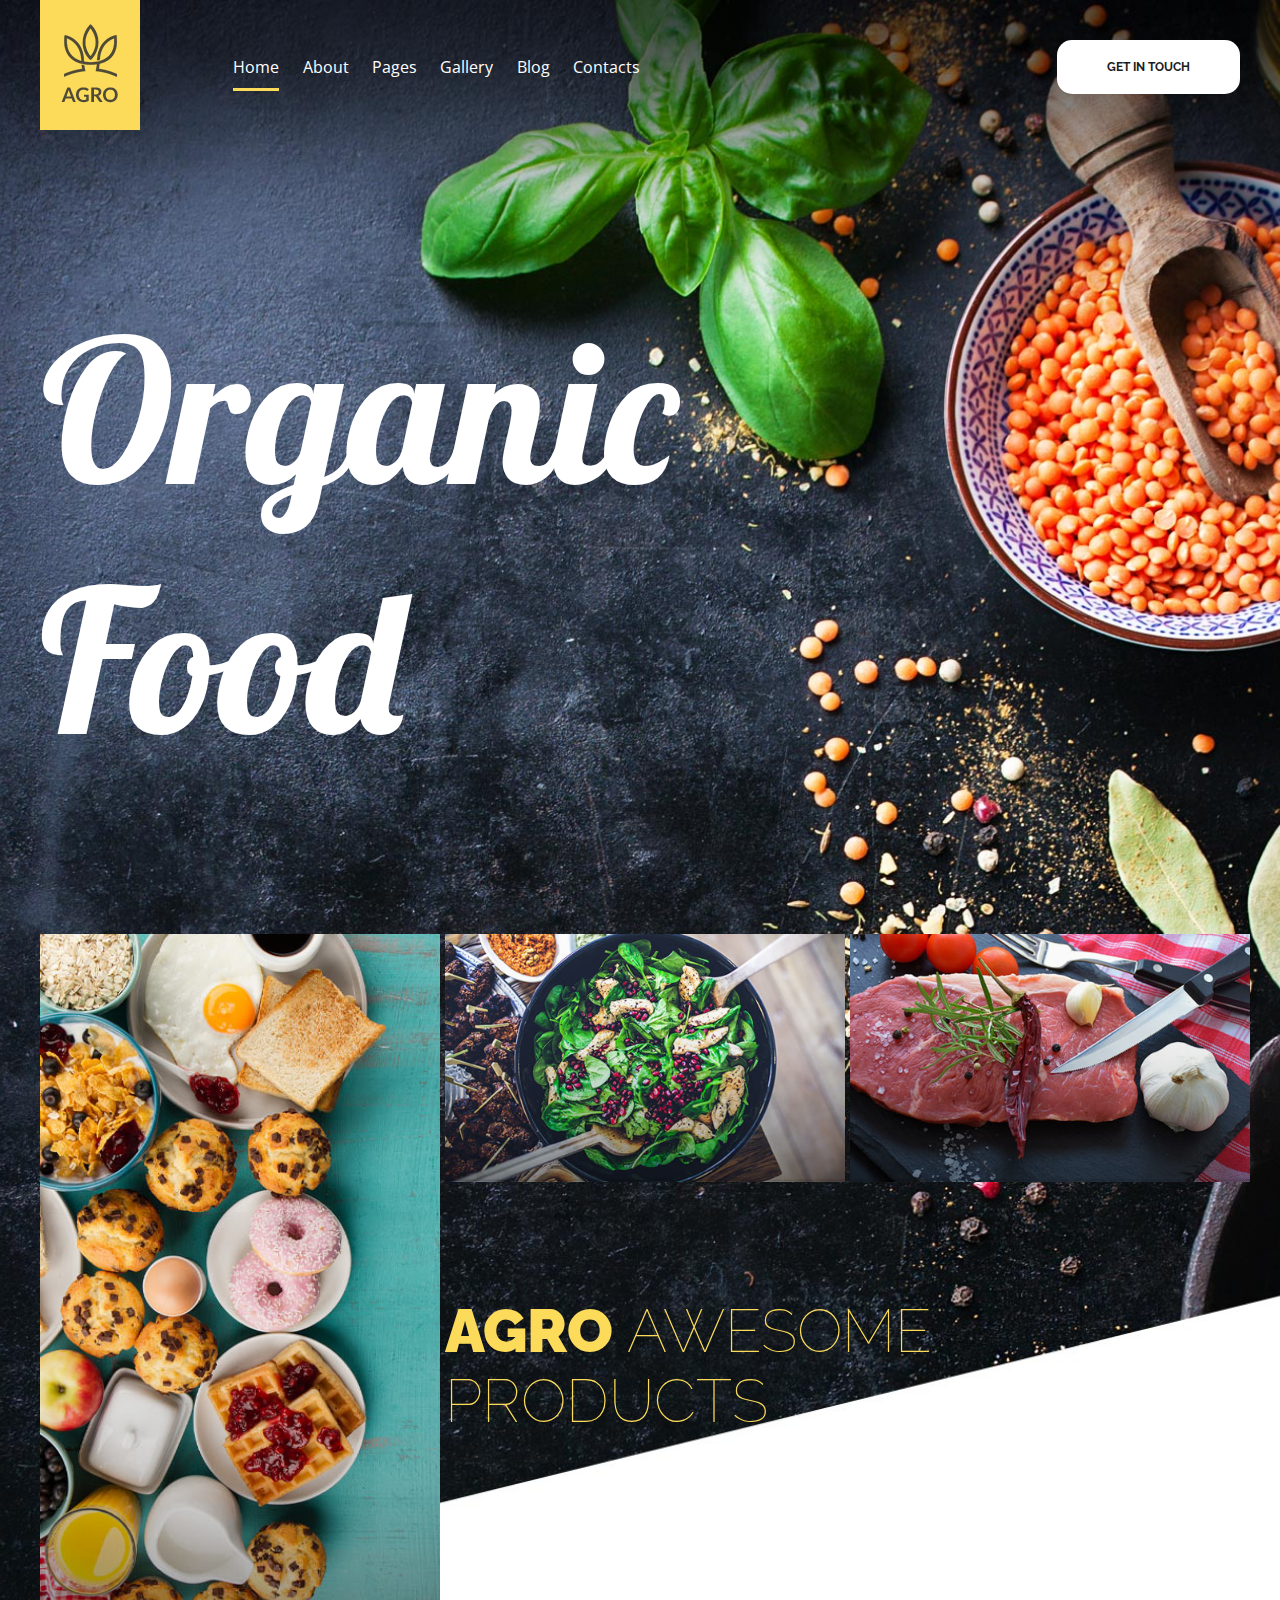
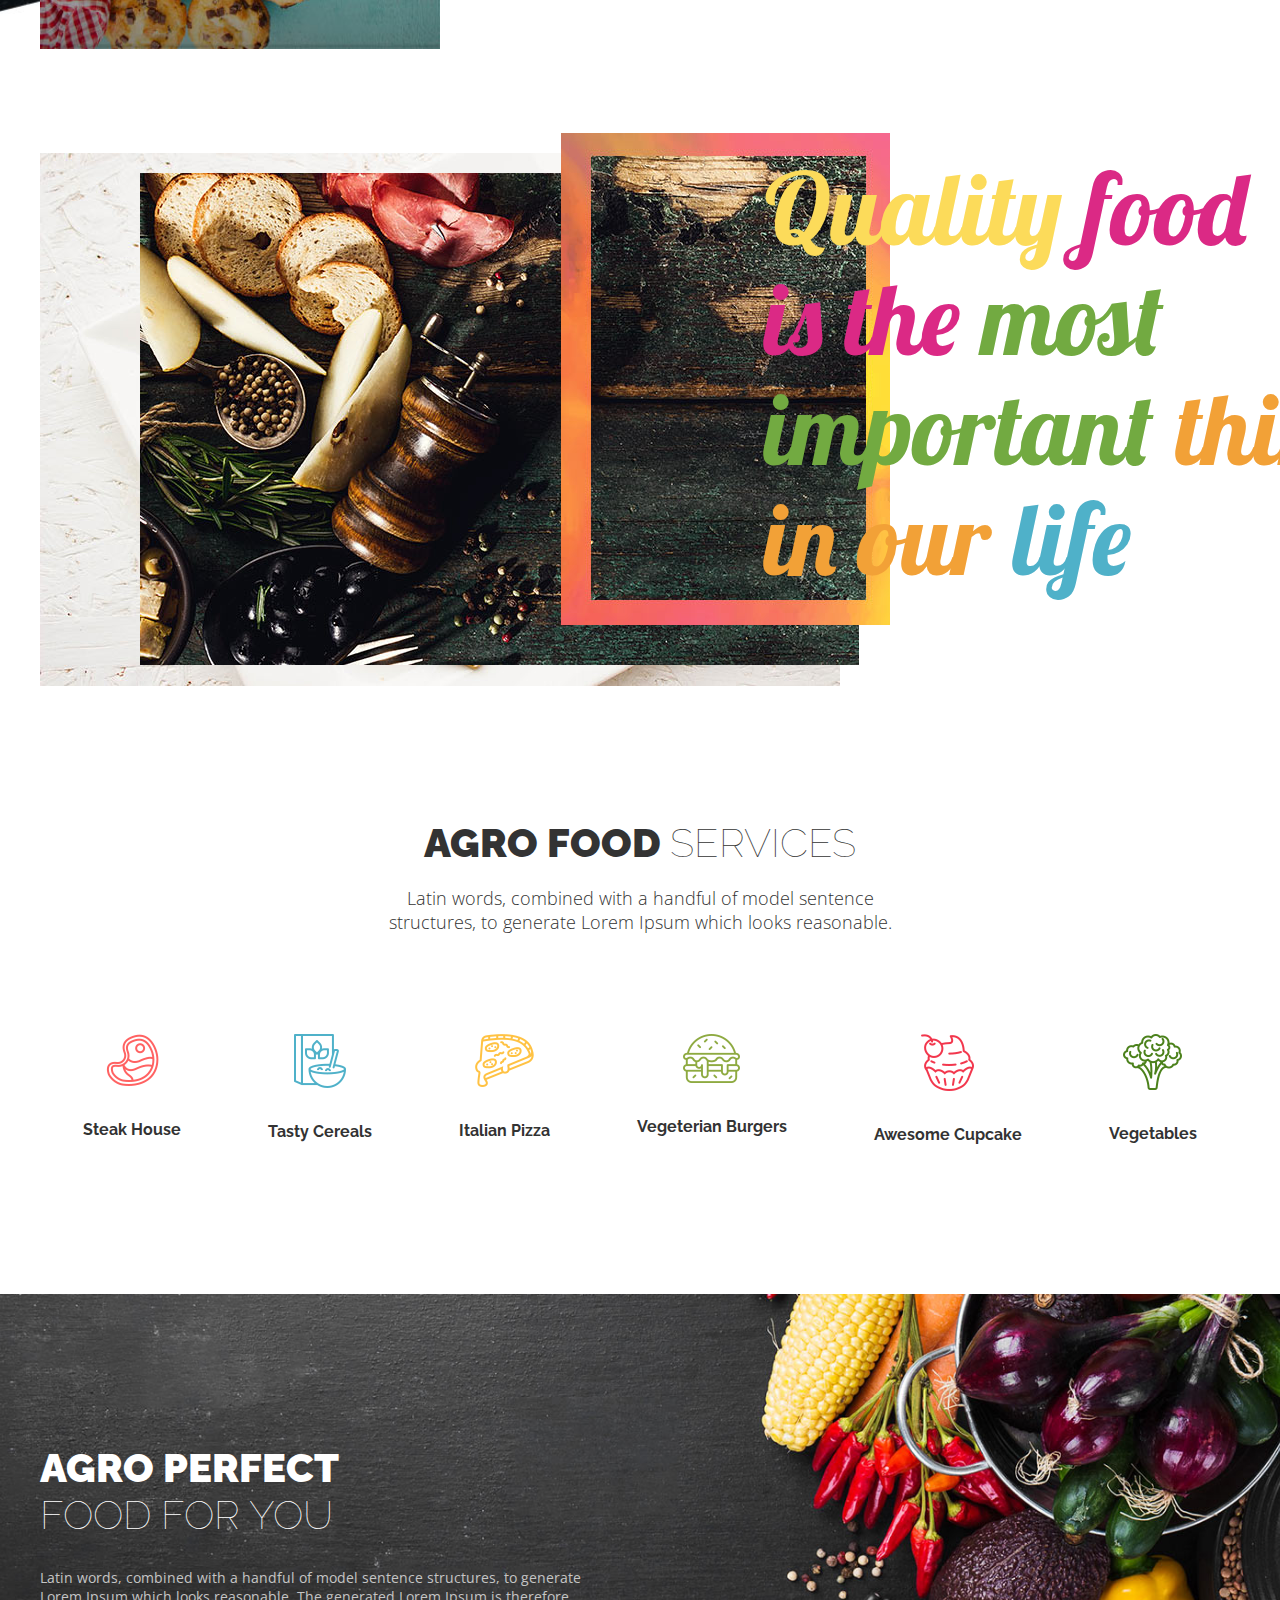
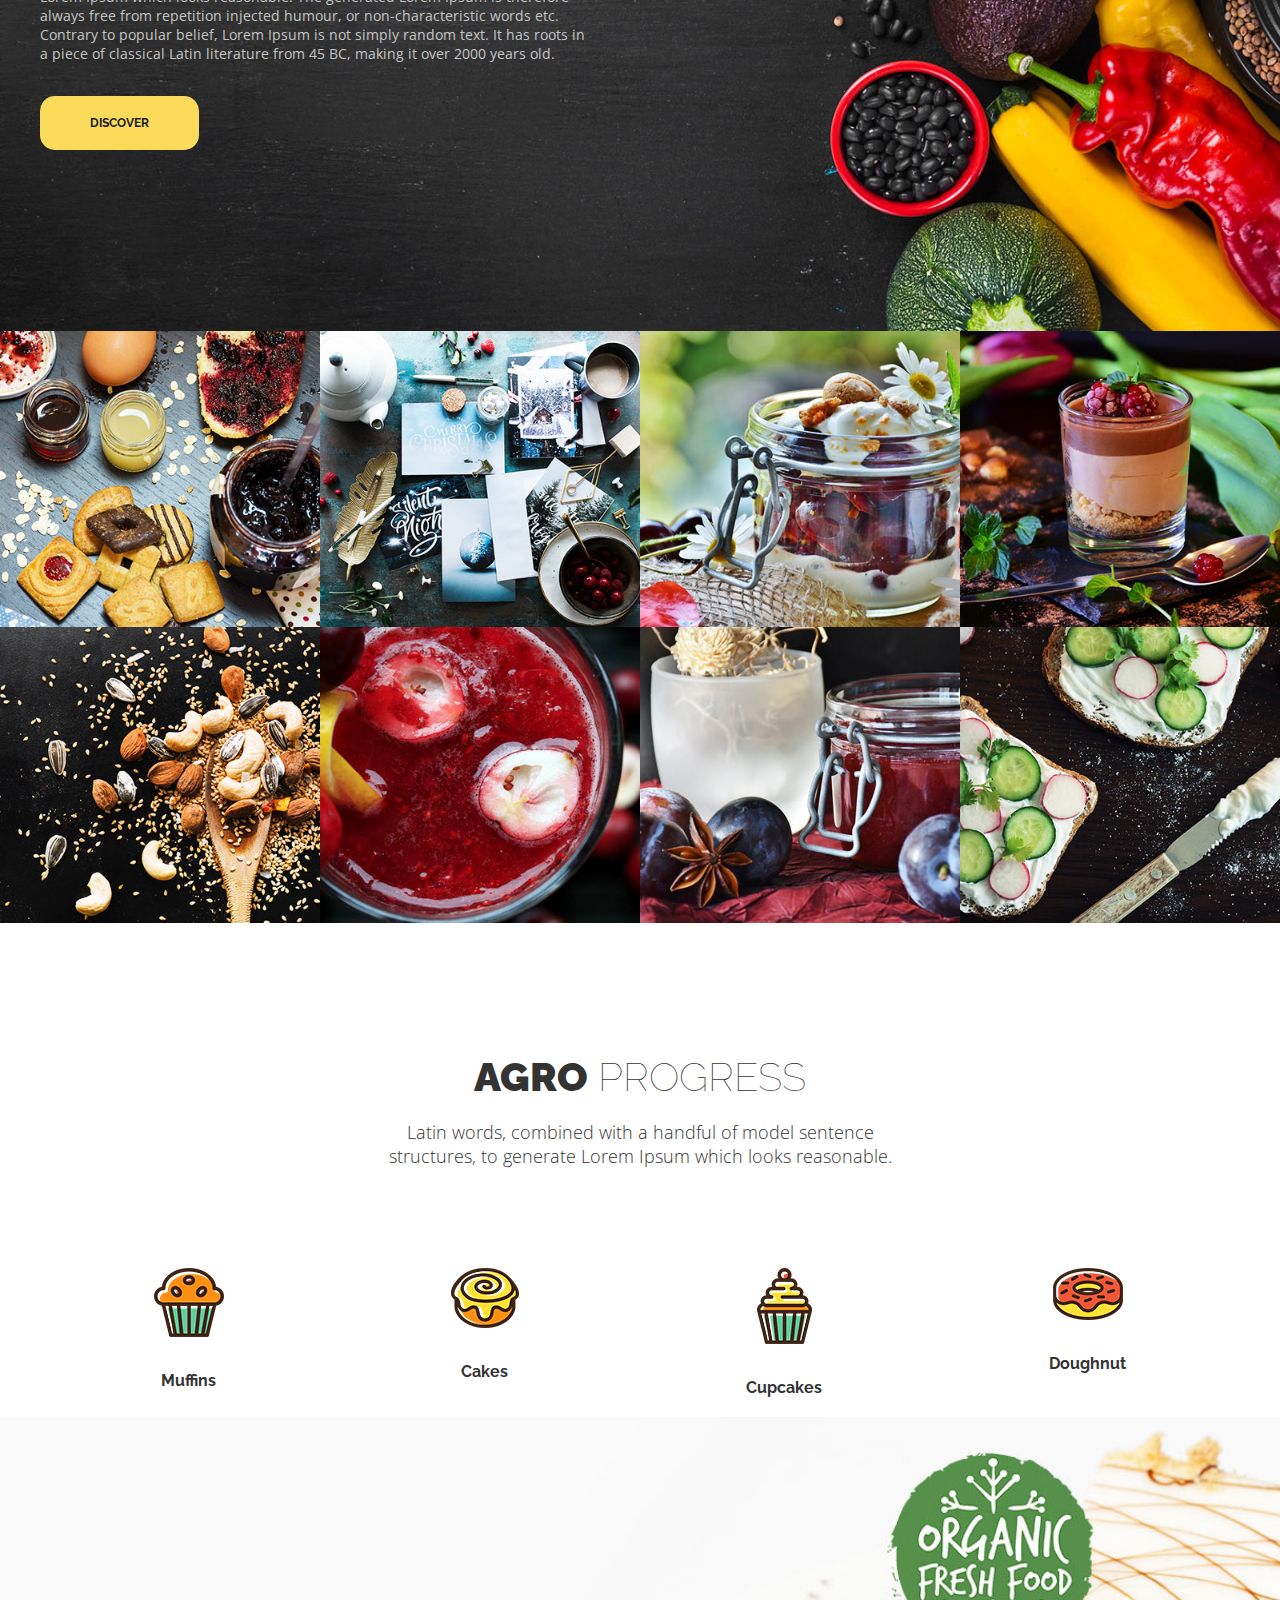
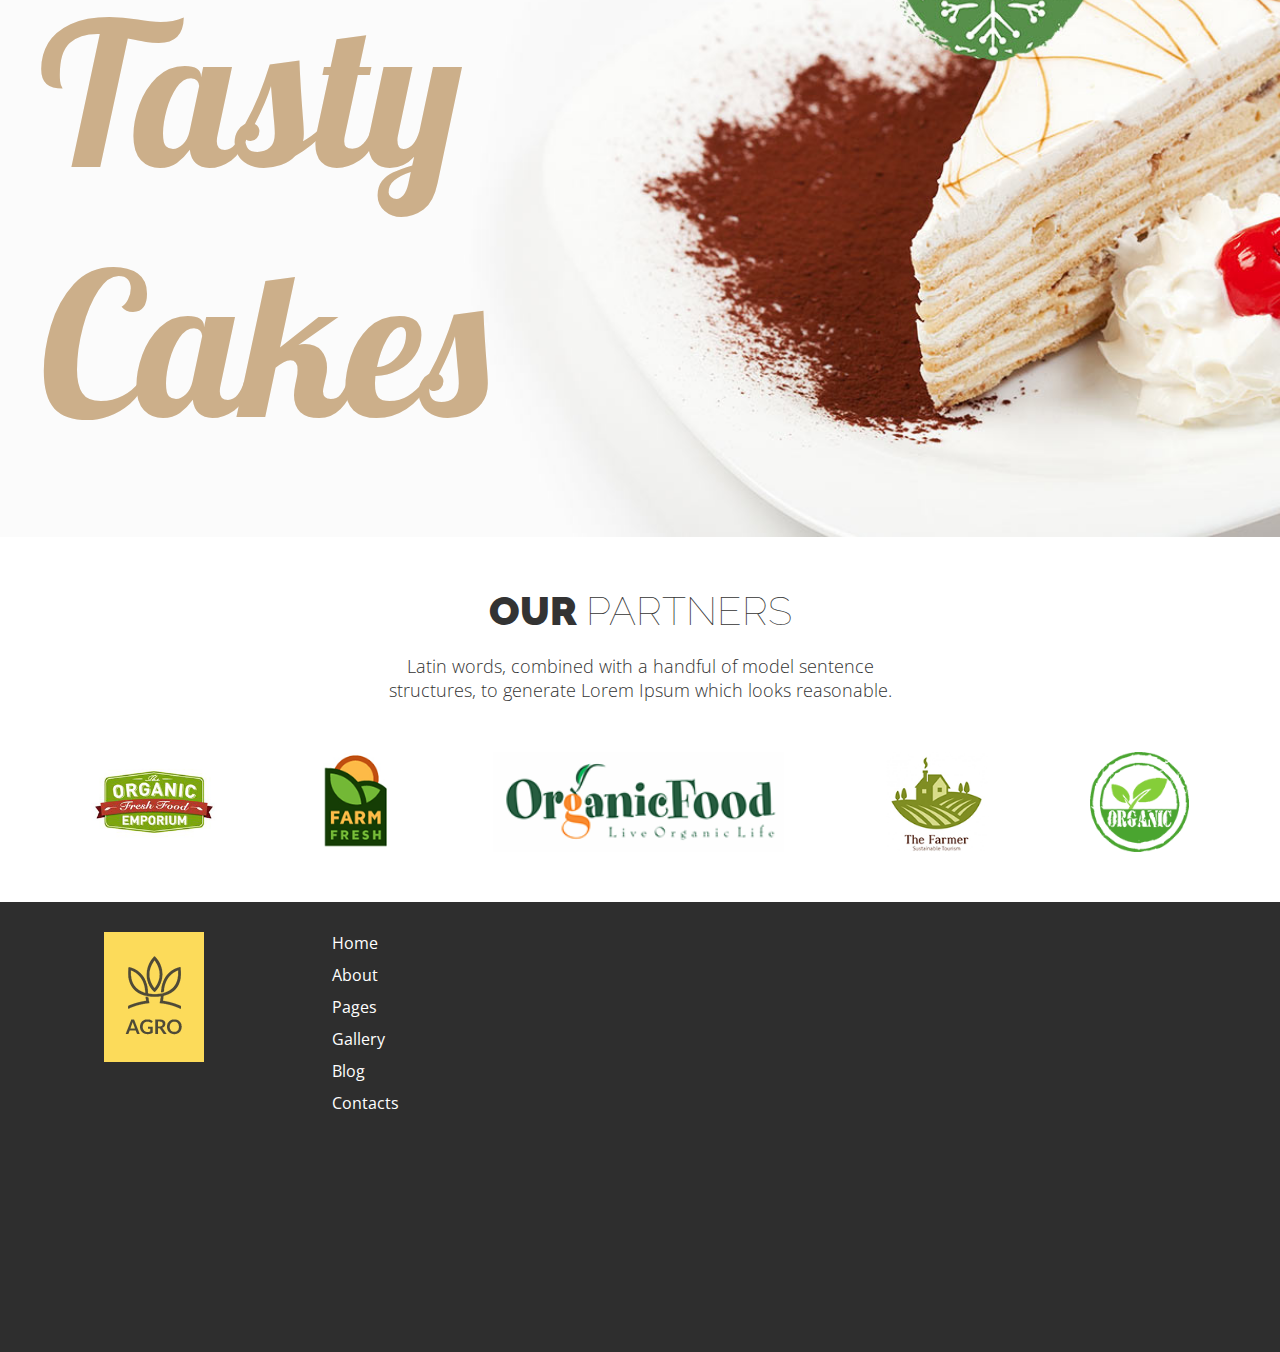
==== commit 1b6ac107: "final_red_12_05" ====
--- a/index.html
+++ b/index.html
@@ -6,6 +6,7 @@
   <meta http-equiv="X-UA-Compatible" content="ie=edge">
   <title>Document</title>
   <link rel="stylesheet" href="css/style.css">
+  <link rel="stylesheet" href="css/main.css">
   <link rel="shortcut icon" href="favicon.png" type="image/png">
 </head>
 <body>
@@ -27,7 +28,7 @@
       </div>
       <section class="logo_container">
         <div class="logo_title">
-          <p>Organic <br> Food</p>
+          <p> Organic <br> Food</p>
         </div>
         <div class="logo_gallery">
           <div class="img_1"> 
@@ -158,6 +159,11 @@
     </section>
 
     <section class="sect_8">
+      <div class="container">
+        <h2> Our <span>partners</span> </h2>
+        <h3>Latin words, combined with a handful of model sentence structures,
+            to generate Lorem Ipsum which looks reasonable.</h3>
+      </div>
       <div class="sect_8_container">
         <img src="img/container_8/img1_1.png" alt="partners_logo">
         <img src="img/container_8/img1_2.png" alt="partners_logo">
@@ -169,7 +175,7 @@
 
 
     <footer>
-      <div class="container">
+      <div class="footer_container">
         <div class="div1">
           <img src="img/header/Logo.png" alt="">
         </div>
--- a/css/style.css
+++ b/css/style.css
@@ -20,11 +20,12 @@
 .header_container,
 .logo_container,
 .container,
+.footer_container,
 .sect_1_container,
 .sect_2_container,
 .sect_3_container,
 .sect_4_container,
-.sect_5_container,
+/* .sect_5_container, */
 .sect_6_container,
 .sect_7_container,
 .sect_8_container,
@@ -37,9 +38,8 @@
 a {
   text-decoration: none;
   font-family: 'Open Sans', sans-serif;
-  font-size: 14px;
+  font-size: 16px;
   font-weight: 400;
-  color: #fff;
 }
 ul {
   list-style: none;
@@ -95,7 +95,6 @@
 .header_container li a:hover {
   padding-bottom: 10px;
   border-bottom: 3px solid #fcdb5a;
-  font-weight: 900;
 }
 li:first-child {
   margin-right: 70px;
@@ -119,7 +118,19 @@
   text-transform: capitalize;
   font-size: 200px;
   color: #fff;
-}
+  animation-duration: 3s;
+  animation-name: left;
+}
+@keyframes left {
+  from {
+    margin-left: 70%;
+  }
+
+  to {
+    margin-left: 0%;
+  }
+}
+
 .logo_gallery {
   display: grid;
   grid-template-columns: auto 1fr 1fr;
@@ -323,8 +334,6 @@
 }
 /* section 5 */
 .sect_5_container {
-  margin-top: -60px;
-  max-width: 1200px;
   display: flex;
   flex-wrap: wrap;
   margin: 0 auto;
@@ -332,9 +341,10 @@
 .sect_5_container img {
   flex:0 1 25%;
   min-width: 200px;
+  gap: 2px;
 }
 .sect_5_container img:hover {
-  border: 5px solid #fcdb5a;
+  border: 3px solid #fcdb5a;
 }
 
 /* section 6 */
@@ -345,7 +355,8 @@
   text-align: center;
   margin: 0 auto;
 }
-.sect_6_container h2 {
+/* Перенес в less */
+/* .sect_6_container h2 {
   text-align: center;
   margin: 0 auto;
   color: #333;
@@ -354,7 +365,7 @@
   font-size: 40px;
   padding-bottom: 20px;
   text-transform: uppercase;
-}
+} */
 .sect_6_container span {
   text-align: center;
   margin: 0 auto;
@@ -365,7 +376,7 @@
   padding-bottom: 20px;
   text-transform: uppercase;
 }
-.sect_6_container h3 {
+/* .sect_6_container h3 {
   text-align: center;
   width: 550px;
   padding-bottom: 100px;
@@ -374,7 +385,7 @@
   font-family: 'Open Sans', sans-serif;
   font-size: 18px;
   font-weight: 300;
-}
+} */
 .card {
   display: flex;
   justify-content: space-around;
@@ -413,7 +424,6 @@
 .sect_8 {
   margin-top: 50px;
   margin-bottom: 50px;
-
 }
 .sect_8_container {
   display: flex;
@@ -422,6 +432,42 @@
 .sect_8_container img {
   height: 100px;
   width: auto;
+}
+
+
+.container {
+  text-align: center;
+  margin: 0 auto;
+}
+.container h2 {
+  text-align: center;
+  margin: 0 auto;
+  color: #333;
+  font-family: 'Raleway', sans-serif;
+  font-weight: 900;
+  font-size: 40px;
+  padding-bottom: 20px;
+  text-transform: uppercase;
+}
+.container span {
+  text-align: center;
+  margin: 0 auto;
+  color: #333;
+  font-family: 'Raleway', sans-serif;
+  font-weight: 100;
+  font-size: 40px;
+  padding-bottom: 20px;
+  text-transform: uppercase;
+}
+.container h3 {
+  text-align: center;
+  width: 550px;
+  padding-bottom: 50px;
+  margin: 0 auto;
+  color: #333;
+  font-family: 'Open Sans', sans-serif;
+  font-size: 18px;
+  font-weight: 300;
 }
 /* foooter */
 footer {
@@ -430,12 +476,21 @@
   background-color: #2e2e2e;
 
 }
-.container {
+.footer_container {
   padding-top: 30px;
   display: flex;
   justify-content: space-around;
 }
-
+.div1 li {
+  margin-bottom: 10px;
+}
+iframe {
+  border-radius: 5px;
+  -webkit-border-radius: 5px;
+  -moz-border-radius: 5px;
+  -ms-border-radius: 5px;
+  -o-border-radius: 5px;
+}
 
 /* 404 */
 .full {
@@ -453,4 +508,8 @@
 }
 .full_t span {
   font-size: 400px;
+}
+.white {
+  background-image: none;
+  background-color: #ccaf8a;
 }--- a/css/main.css
+++ b/css/main.css
@@ -0,0 +1,43 @@
+.h2 {
+  text-align: center;
+  margin: 0 auto;
+  color: #333;
+  font-family: 'Raleway', sans-serif;
+  font-weight: 900;
+  font-size: 40px;
+  padding-bottom: 20px;
+  text-transform: uppercase;
+}
+.h3 {
+  text-align: center;
+  width: 550px;
+  padding-bottom: 100px;
+  margin: 0 auto;
+  color: #333;
+  font-family: 'Open Sans', sans-serif;
+  font-size: 18px;
+  font-weight: 300;
+}
+a {
+  color: #fff;
+}
+.sect_6_container h2 {
+  text-align: center;
+  margin: 0 auto;
+  color: #333;
+  font-family: 'Raleway', sans-serif;
+  font-weight: 900;
+  font-size: 40px;
+  padding-bottom: 20px;
+  text-transform: uppercase;
+}
+.sect_6_container h3 {
+  text-align: center;
+  width: 550px;
+  padding-bottom: 100px;
+  margin: 0 auto;
+  color: #333;
+  font-family: 'Open Sans', sans-serif;
+  font-size: 18px;
+  font-weight: 300;
+}
